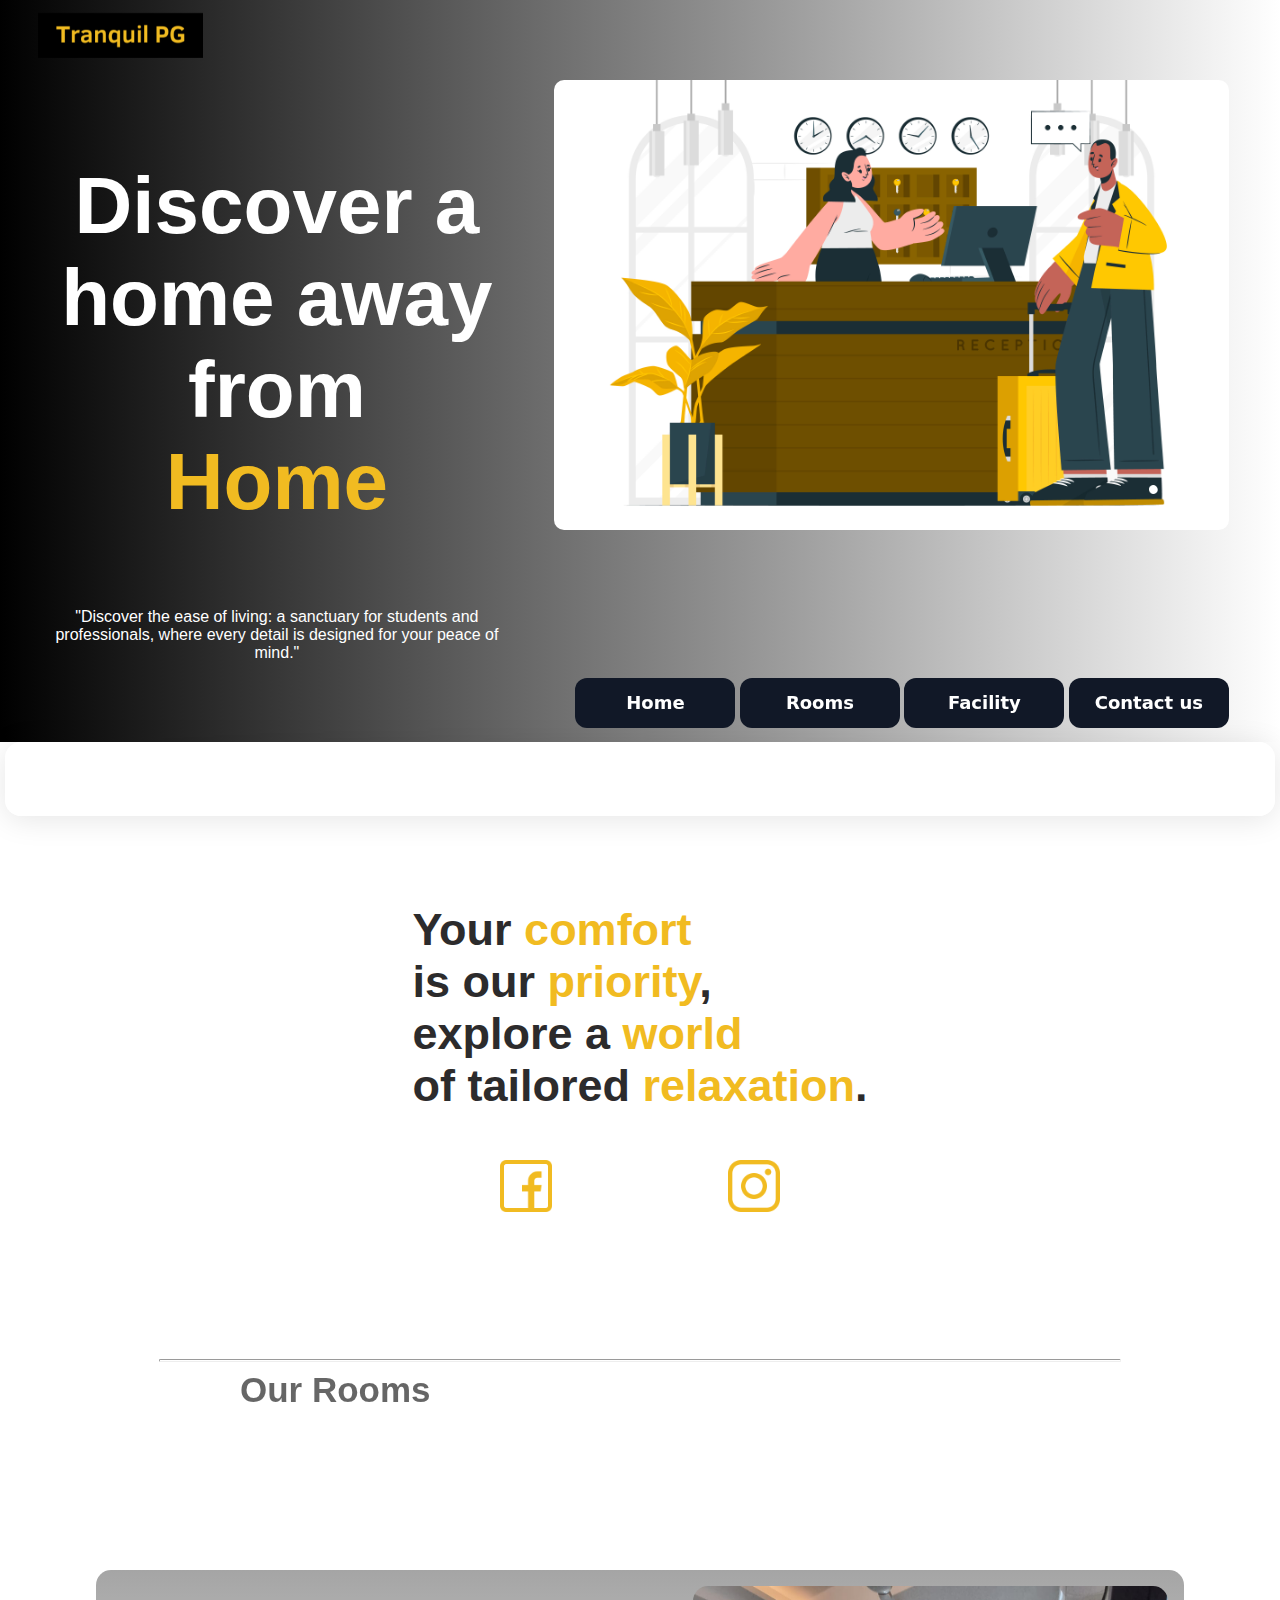
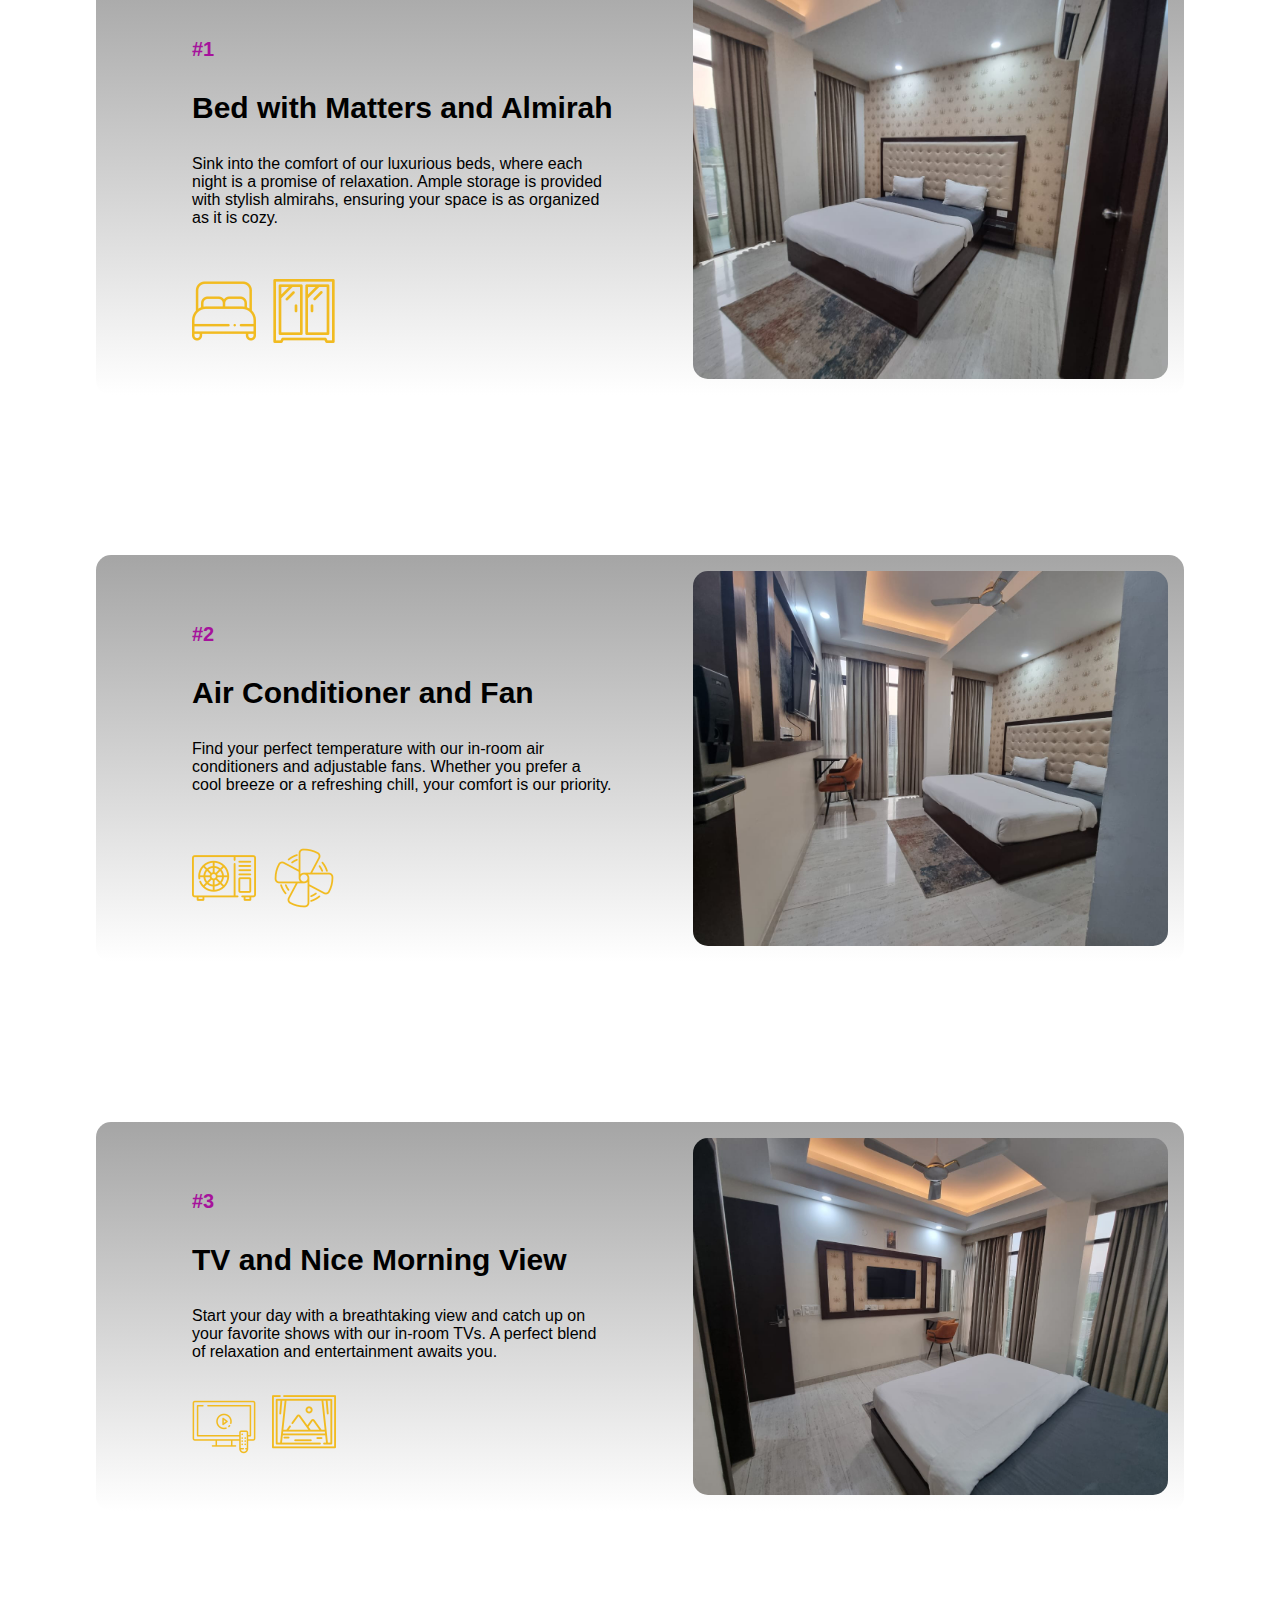
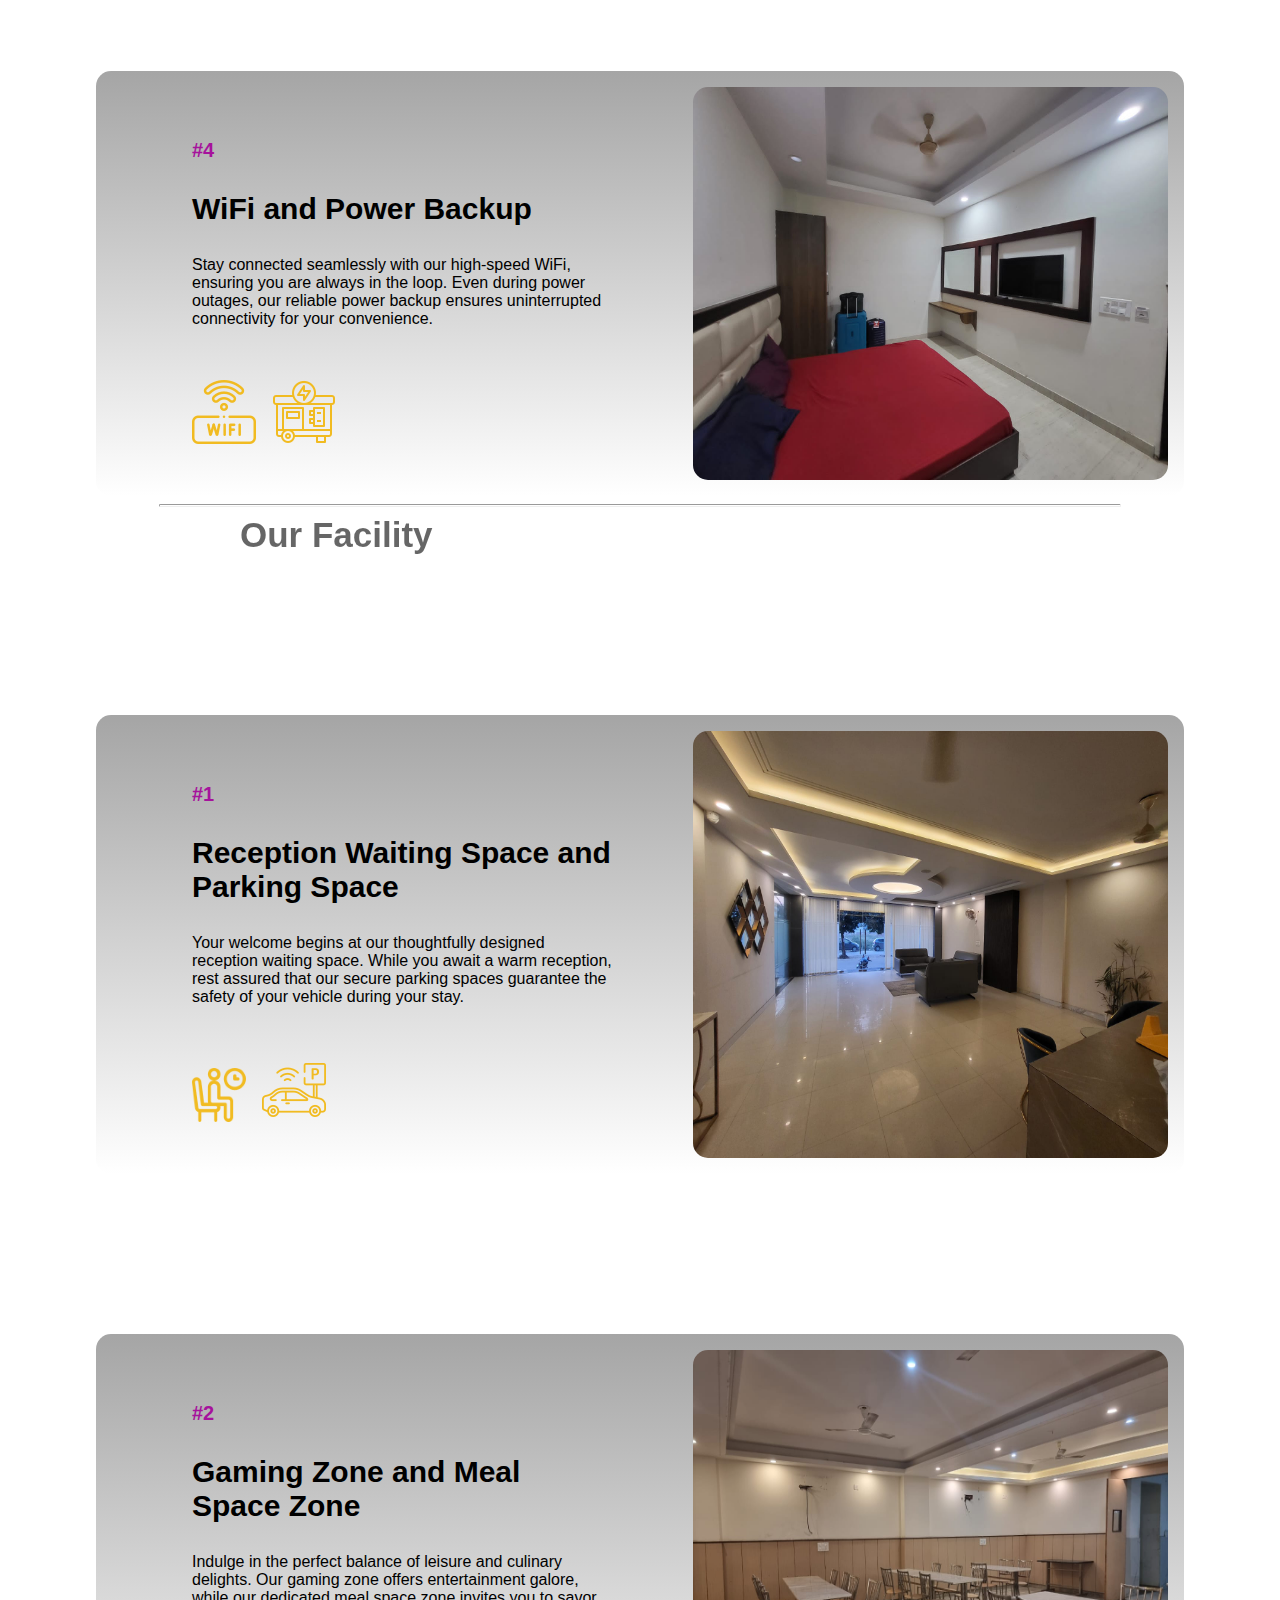
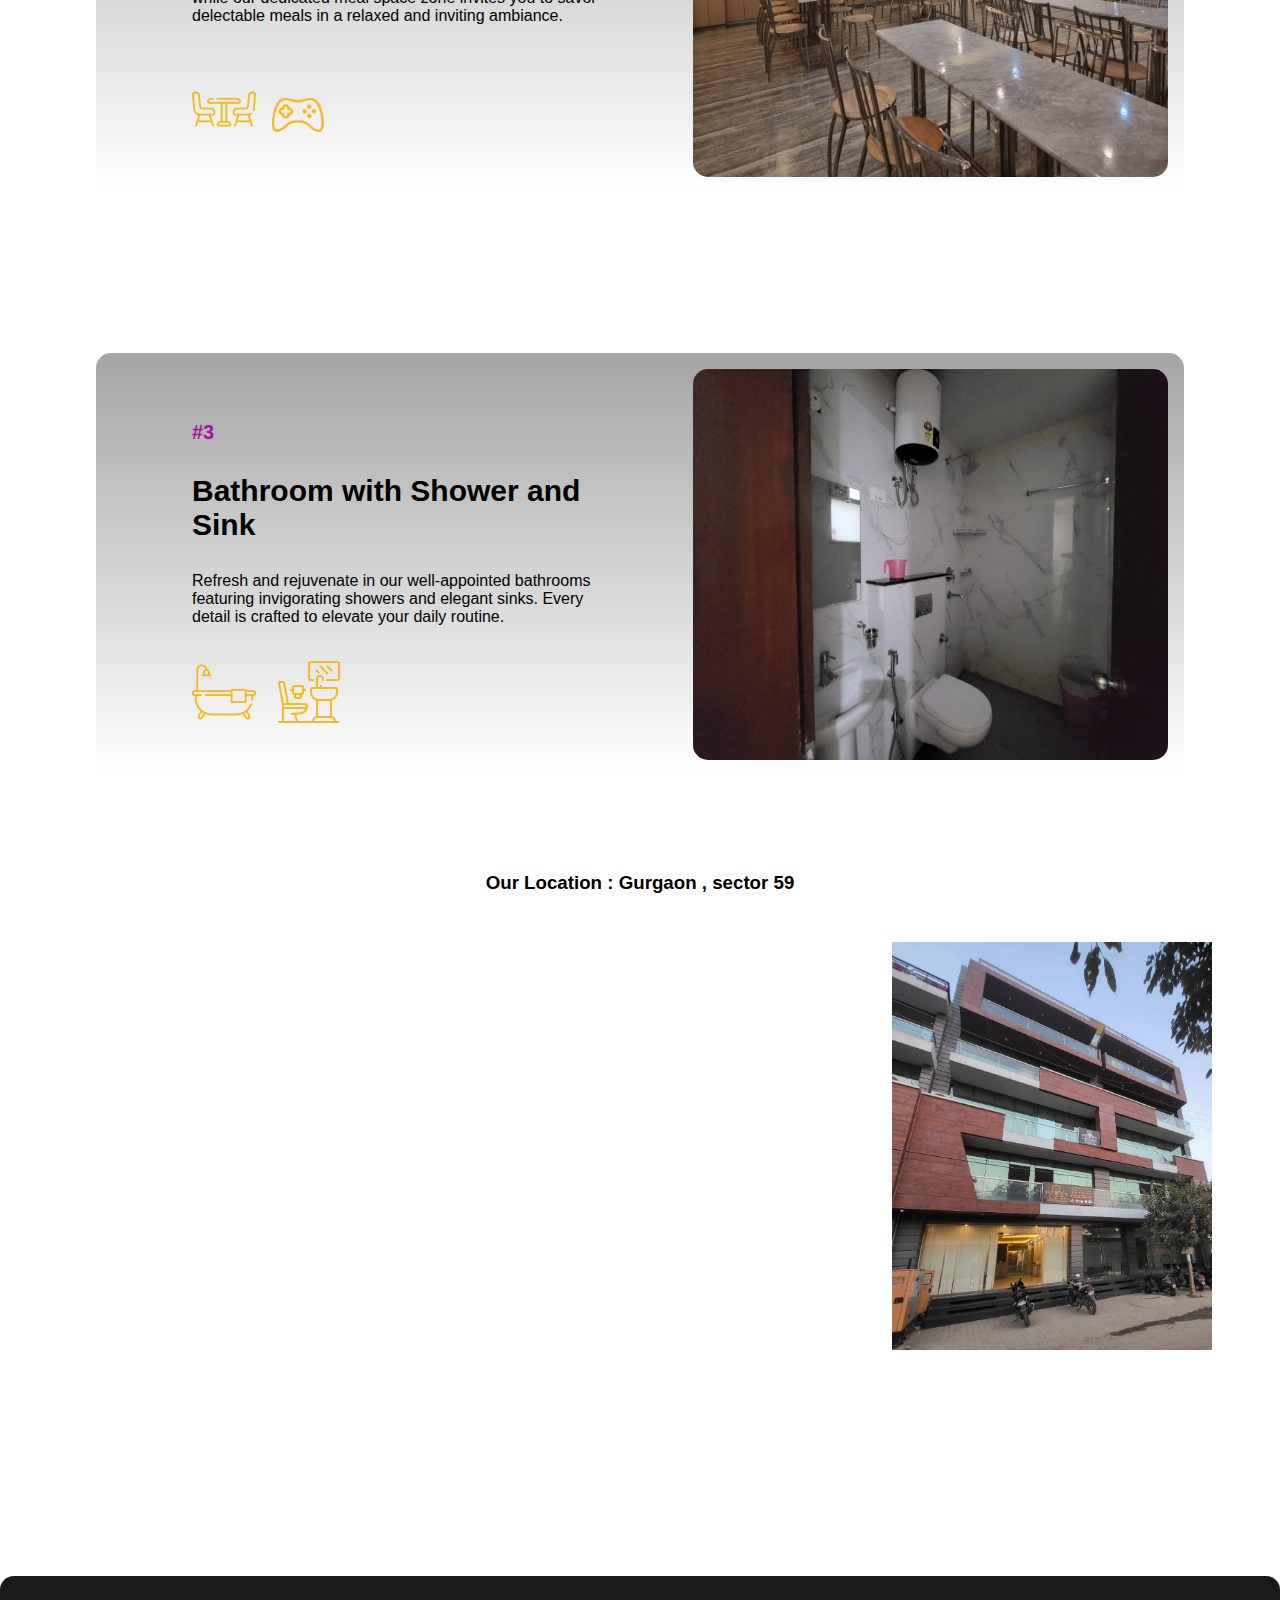
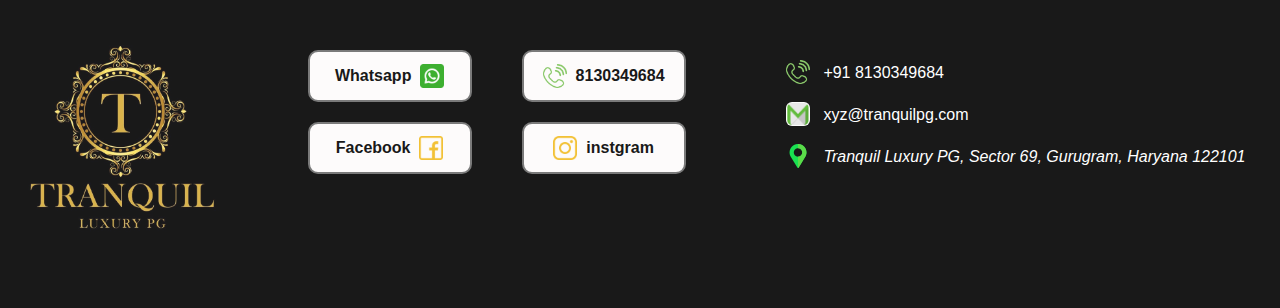
==== hotelpg/index.html @ 7eb9ccc9 "hotel pg website" ====
<!DOCTYPE html>
<html lang="en">

<head>
   <meta charset="UTF-8">
   <meta property="og:title" content="Syleg Digital Marketing">
   <meta name="description"
      content="Passionate about Delivering Impactful Services | Specializing in Digital Marketing, Social Media Content Creation, and Graphic Design for Apparel and Branding | Expertise in SEO Management and Crafting Engaging Social Media Campaigns | Committed to Elevating Brands through Creative Visuals and Strategic Online Presence  #DigitalMarketing #GraphicDesign #SocialMedia">
   <meta name="keywords"
      content="Search engine marketing, Marketing strategy, affiliate promotion, marketing on social media, market investigation, web design, seo, affiliate marketing, social media marketing, ppc ,market research, email marketing, link building, digital marketing strategy, backlinks, search engine marketing, retargeting, web design agencies, affiliate marketing agencies, digital marketing services, top digital marketing agencies, best digital marketing agencies, digital marketing agency for small businesses, digital marketing agency for startups, creative digital marketing agency , boutique digital marketing agency, local digital marketing agency, freelance digital marketing agency, what is a digital marketing agency, how to choose digital marketing agency , how to promote business through digital marketing, what do digital marketing companies do, how much do digital marketers charge, why do you need a digital marketing agency, real estate digital marketing, digital healthcare marketing, ecommerce digital marketing, automotive digital marketing, ecommerce digital marketing agency, healthcare digital marketing agency, real estate digital marketing agency, fintech digital marketing agency, freelancing digital marketing">
   <meta name="viewport" content="width=device-width, initial-scale=1.0">
   <!-- <link rel="icon" type="image/x-icon" href="syimg/syleg_brand.png"> -->
   <link rel="stylesheet" href="index.css">
   <link rel="stylesheet" href="homemob.css">
   <link rel="stylesheet" href="hometab.css">
   <title>Tranquilpg</title>
</head>

<body>

   <img class="lop" src="images/pglogo.png" alt="">
   <!-- navigation bar for mobile  -->

   <div class="mobilenavivds">
      <div class="mobilebarscale">
         <!--- first button -->
         <a href="index.html">
            <div class="mobibuttonvds">
               <div class="mobiconns">
                  <img src="syimg/home-page.png" height="22px" width="22px" alt="">
                  <p style="color: black; font-weight: 700; font-size: 8px; margin-top: -3px;">HOME</p>
               </div>
            </div>
         </a>
         <!-- second button -->
         <a href="#room">
            <div class="mobibuttonvds">
               <div class="mobiconns">
                  <img src="images/room.png" height="24px" width="24px" alt="">
                  <p style="color: black; font-weight: 700; font-size: 8px; margin-top: -3px;">Rooms</p>
               </div>
            </div>
         </a>
         <!-- third button -->
         <a href="#faci">
            <div class="mobibuttonvds">
               <div class="mobiconns">
                  <img src="images/customer.png" height="24px" width="24px" alt="">
                  <p style="color: black; font-weight: 700; font-size: 8px; margin-top: -3px;">Facility</p>
               </div>
            </div>
         </a>
         <!-- fourth button -->
         <a href="#fookre">
            <div class="mobibuttonvds">
               <div class="mobiconns">
                  <img src="images/contactmails.png" height="20px" width="20px" alt="">
                  <p style="color: black; font-weight: 700; font-size: 8px; margin-top: -3px;">Contact us</p>
               </div>
            </div>
         </a>
      </div>
   </div>

   <nav>

      <div class="mees">
         <div class="lak">
            <p>Discover a <br>home away from<br> <span> Home </span><br>
            <div class="note">"Discover the ease of living: a sanctuary for students and professionals, where every
               detail is designed for your peace of mind."</div>
            </p>
         </div>
         <img height="450" src="images/header.jpg" alt="">
      </div>
   </nav>
   <div class="navig">
      <a href="index.html"><button>
            <span> Home </span>
         </button></a>
      <a href="#rooms"><button>
            <span> Rooms </span>
         </button></a>
      <a href="#faci"><button>
            <span> Facility </span>
         </button></a>
      <a href="#fookre"><button>
            <span> Contact us </span>
         </button></a>
   </div>

   <div class="glasstbg">

   </div>


   <div class="inso"><br>
      <!-- <img src="images/imgtwo.jpeg" alt=""> -->
      <!-- <div class=""> -->
      <span class="controner">Your <span> comfort </span><br>is our<span> priority</span>, <br> explore a <span>world
         </span><br> of tailored
         <span> relaxation</span>. <br>
         <div class="imgfd">
            <a href="https://www.facebook.com/profile.php?id=61554590015520"><img src="images/facebook.png" alt=""></a>
            <a href="https://www.instagram.com/tranquilluxurypg"><img src="images/instagram.png" alt=""> </a>
            <!-- <a href=""></a><img src="images/pinterest.png" alt=""></a> -->
         </div>
      </span>

      <!-- </div> -->
   </div>


   <div class="navigs">

   </div>

   <div id="rooms" class="main-contet">
      <hr class="hone">
      <div class="menpro">
         <div class="quotee">Our Rooms </div>
      </div>

      <!-- first desk -->

      <div class="desc">
         <div class="smartquote">
            <p class="numbu">#1</p>
            <p class="disckk">Bed with Matters and Almirah</p>
            <p>Sink into the comfort of our luxurious beds, where each night is a promise of relaxation. Ample storage
               is provided with stylish almirahs, ensuring your space is as organized as it is cozy.</p> <br><br>
            <div class="">
               <img src="images/double-bed.png" alt="">&#10240;
               <img src="images/safe.png" alt="">
            </div>
         </div>
         <img src="images/roomone.jpeg" alt="">
      </div>

      <!-- second desk -->
      <div class="descc">

         <div class="smartquote" class="revera">
            <p class="numbu">#2</p>
            <p class="disckk">Air Conditioner and Fan</p>
            <p class="deskdi">Find your perfect temperature with our in-room air conditioners and adjustable fans.
               Whether you prefer a cool breeze or a refreshing chill, your comfort is our priority.</p>
            <br><br>
            <div class="">
               <img src="images/air-conditioner.png" alt="">&#10240;
               <img src="images/fan.png" alt="">
            </div>
         </div>
         <img src="images/roomtwo.jpeg" alt="">
      </div>


      <!-- third desk -->
      <div class="desc">
         <div class="smartquote">
            <p class="numbu">#3</p>
            <p class="disckk">TV and Nice Morning View</p>
            <p class="deskdi">Start your day with a breathtaking view and catch up on your favorite shows with our
               in-room TVs. A perfect blend of relaxation and entertainment awaits you.</p> <br>
            <div class="">
               <img src="images/tv-monitor.png" alt="">&#10240;
               <img src="images/view.png" alt="">
            </div>
         </div>
         <img src="images/romthree.jpeg" alt="">
      </div>

      <!-- fourth  desk -->
      <div class="descc">

         <div class="smartquote" class="revera">
            <p class="numbu">#4</p>
            <p class="disckk">WiFi and Power Backup</p>
            <p class="deskdi">Stay connected seamlessly with our high-speed WiFi, ensuring you are always in the loop.
               Even during power outages, our reliable power backup ensures uninterrupted connectivity for your
               convenience.</p><br><br>
            <div class="">
               <img src="images/wifi.png" alt="">&#10240;
               <img src="images/generator.png" alt="">
            </div>
         </div>
         <img class="imaga" src="images/backone.jpeg" alt="">
      </div>

   </div>

   <!-- Facility section goes here  -->

   <div id="faci">
      <hr class="hone">
      <div class="menpro">
         <div class="quotee">Our Facility </div>
      </div>

      <!-- first desk -->

      <div class="desc">
         <div class="smartquote">
            <p class="numbu">#1</p>
            <p class="disckk">Reception Waiting Space and Parking Space </p>
            <p>Your welcome begins at our thoughtfully designed reception waiting space. While you await a warm
               reception, rest assured that our secure parking spaces guarantee the safety of your vehicle during your
               stay.</p> <br> <br>
            <div class="">
               <img src="images/waiting.png" alt="">&#10240;
               <img src="images/parking.png" alt="">
            </div>
         </div>
         <img src="images/hero contact.jpeg" alt="">
      </div>

      <!-- second desk -->
      <div class="descc">

         <div class="smartquote" class="revera">
            <p class="numbu">#2</p>
            <p class="disckk">Gaming Zone and Meal Space Zone</p>
            <p class="deskdi">Indulge in the perfect balance of leisure and culinary delights. Our gaming zone offers
               entertainment galore, while our dedicated meal space zone invites you to savor delectable meals in a
               relaxed and inviting ambiance.</p><br><br>
            <div class="">
               <img src="images/chair.png" alt="">&#10240;
               <img src="images/console.png" alt="">
            </div>
         </div>
         <img src="images/backtwo.jpeg" alt="">
      </div>


      <!-- third desk -->
      <div class="desc">
         <div class="smartquote">
            <p class="numbu">#3</p>
            <p class="disckk">Bathroom with Shower and Sink</p>
            <p>Refresh and rejuvenate in our well-appointed bathrooms featuring invigorating showers and elegant sinks.
               Every detail is crafted to elevate your daily routine.</p><br>
            <div class="">
               <img src="images/bathtub.png" alt=""> &#10240;
               <img src="images/public-toilet.png" alt="">
            </div>
         </div>
         <img src="images/backfour.jpeg" alt="">
      </div>

   </div>



   <!-- project links goes here  -->

   <div class="vogr">
      <h3>Our Location : Gurgaon , sector 59</h3>
   </div>
   <div class="bgrn">
      <div class=""><iframe
            src="https://www.google.com/maps/embed?pb=!1m18!1m12!1m3!1d3509.7211797179566!2d77.0408491!3d28.397488199999998!2m3!1f0!2f0!3f0!3m2!1i1024!2i768!4f13.1!3m3!1m2!1s0x390d2345c2d1d083%3A0x837969dedd49ab2c!2sTranquil%20Luxury%20PG!5e0!3m2!1sen!2sin!4v1703432156824!5m2!1sen!2sin"
            width="700" height="400" style="border:0;" allowfullscreen="" loading="lazy"
            referrerpolicy="no-referrer-when-downgrade"></iframe></div>
      <img width="320rem" src="images/buildingn.jpeg" alt="">
   </div>
   <br>





   <footer>

      <div id="fookre">

         <div class="piccs">
            <img class="imagoq" height="200" src="images/logoster.jpg" alt="">
            <!-- <p class="imgfree">Feel Free to contact us 🤟</p> -->
         </div>
         <!-- <div class="fologo">Syleg</div> -->
         <div class="contactbybutton">
            <div class="duaol">
               <!-- FIRST BUTTON -->
               <a href="https://wa.me/8130349684" target="_blank">
                  <div class="buttondf">Whatsapp &nbsp;<img src="syimg/what.png" width="24" height="24" alt=""></div>
               </a>
               <!-- seconf contact line -->
               <a href="tel:+91 8130349684">
                  <div class="buttondf"><img width="24" height="24" src="images/call.png" alt=""> &nbsp; 8130349684
                  </div>
               </a>
            </div>

            <div class="duaol">
               <!-- FIRST BUTTON -->
               <a href="https://www.linkedin.com/" target="_blank" rel="noopener noreferrer">
                  <div class="buttondf">Facebook &nbsp;<img src="images/facebook.png" width="24" height="24" alt="">
                  </div>
               </a>

               <a href="https://www.freelancer.com/" target="_blank" rel="noopener noreferrer">
                  <div class="buttondf"><img src="images/instagram.png" width="24" height="24" alt="">&nbsp; instgram
                  </div>
               </a>
            </div>
         </div>

         <div class="mailds" style="cursor: pointer;">
            <!-- first mail -->

            <a href="tel:+91 8130349684">
               <div class="mailbuuns">
                  &nbsp;<img src="syimg/call.png" width="24" height="24" alt="" srcset=""
                     style="border-radius: 6px; margin-top: 12px;">&nbsp; &nbsp;
                  <p type="tel">+91 8130349684</p>
               </div>
            </a>

            <!-- second mail -->

            <!-- <a href="mailto:services@tranquilpg.com">
               <div class="mailbuuns">
                  &nbsp;<img src="syimg/email.png" width="24" height="24" alt="" srcset=""
                     style="border-radius: 6px; margin-top: 12px;">&nbsp; &nbsp;
                  <p type="email">services@tranquilpg.com</p>
               </div>
            </a> -->

            <a href="mailto:xyz@tranquilpg.com">
               <div class="mailbuuns">
                  &nbsp;<img src="syimg/email.png" width="24" height="24" alt="" srcset=""
                     style="border-radius: 6px; margin-top: 12px;">&nbsp; &nbsp;
                  <p type="email">xyz@tranquilpg.com</p>
               </div>
            </a>
            <!-- third mail -->

            


            <!-- addres goes here -->
            <address>
               <div class="mailbuuns">
                  &nbsp;<img src="images/placeholder.png" width="24" height="24" alt="" srcset=""
                     style="border-radius: 6px; margin-top: 12px;">&nbsp; &nbsp;
                  <p>Tranquil Luxury PG, Sector 69, Gurugram, Haryana 122101</p>
               </div>
            </address>
            <br>
         </div>
      </div>
      </div>
   </footer>
   </div>

</body>

</html>
---- hotelpg/index.css ----
:root {
   --purple: #550154;
   --lightpurple: #A6129C;
   --white: #ffffff;
   --orange: #F1BB21;
}

body {
   margin: 0;
   padding: 0;
   -webkit-box-sizing: border-box;
   box-sizing: border-box;
   font-family: "Gill Sans", sans-serif;
}

nav {
   background: rgb(0, 0, 0);
   background: -webkit-gradient(linear, left top, right top, from(rgba(0, 0, 0, 1)), to(rgba(255, 255, 255, 0.8128501400560224)));
   background: -o-linear-gradient(left, rgba(0, 0, 0, 1) 0%, rgba(255, 255, 255, 0.8128501400560224) 100%);
   background: linear-gradient(90deg, rgba(0, 0, 0, 1) 0%, rgba(255, 255, 255, 0.8128501400560224) 100%);
}


/* gradient for mibile 

background: rgb(0,0,0);
background: linear-gradient(180deg, rgba(0,0,0,1) 0%, rgba(255,255,255,0.6559873949579832) 100%); */

/* colour code #F1BB21 */

.lop {
   position: fixed;
   margin: 1% 3%;
   height: 2.8rem;
   z-index: 2;
   -webkit-box-align: center;
   -ms-flex-align: center;
   align-items: center;
}

.navig {
   float: right;
   margin-top: -5%;
   margin-left: auto;
   margin-right: 4%;
   position: sticky;
   top: 2%;
   z-index: 10;
}

.navigs {
   float: right;
   margin: -8.5% 2rem 0% 0%;
   position: sticky;
   top: 2%;
   padding: 0% 4%;
}

.glasstbg {
   margin: auto;
   height: 4.5rem;
   width: 99%;
   position: sticky;
   top: 0;
   margin-bottom: -3rem;
   background: rgba(255, 255, 255, 0.71);
   border-radius: 16px;
   -webkit-box-shadow: 0 4px 30px rgba(0, 0, 0, 0.1);
   box-shadow: 0 4px 30px rgba(0, 0, 0, 0.1);
   backdrop-filter: blur(15.6px);
   -webkit-backdrop-filter: blur(15.6px);
   border: 1px solid rgba(255, 255, 255, 0.65);
}


.mees {
   display: -webkit-box;
   display: -ms-flexbox;
   display: flex;
   -ms-flex-pack: distribute;
   justify-content: space-around;
   text-align: center;
   padding-top: 5rem;
}

.mees>.lak>p {
   font-size: 80px;
   color: #ffffff;
   font-weight: bold;
}

.mees>.lak>p>span {
   color: #F1BB21;
   /* padding-left: 8%; */
}

.lak>span {
   color: #ffffff;
}

.note {
   color: #ffffff;
   width: 80%;
   margin-left: auto;
   margin-right: auto;
}

.mees>img {
   -webkit-box-align: center;
   -ms-flex-align: center;
   align-items: center;
   border-radius: 10px;
   -webkit-box-pack: center;
   -ms-flex-pack: center;
   justify-content: center;
   /* margin: auto; */
   margin-right: 4%;
}

.inso {
   display: -webkit-box;
   display: -ms-flexbox;
   display: flex;
   justify-content: space-around;
   margin: 6rem 5rem;
   -ms-flex-pack: distribute;
   justify-content: space-around;
   color: #2c2b2c;
}

.inso>img {
   width: 45%;
   border-radius: 15px;
}

.imgfd {
   display: -webkit-box;
   display: -ms-flexbox;
   display: flex;
   margin-top: 3rem;
   -ms-flex-pack: distribute;
   justify-content: space-around;
}

.imgfd>a>img{
   width: 52px;
}
.mobiconns>img{
   box-shadow: -4px 0px 34px 0px rgba(0,0,0,0.1);
-webkit-box-shadow: -4px 0px 34px 0px rgba(0,0,0,0.1);
-moz-box-shadow: -4px 0px 34px 0px rgba(0,0,0,0.1);
}

.controner {
   margin-left: auto;
   margin-right: auto;
   -webkit-box-pack: center;
   -ms-flex-pack: center;
   justify-content: center;
   padding: 2.5rem 4rem;
   font-size: 45px;
   font-weight: bold;
}

.controner>span {
   color: var(--orange);
}

.quotee:not(p) {
   font-size: 35px;
   font-weight: bold;
   margin-left: 15rem;
   opacity: 0.6;
}

.what {
   font-weight: bold;
   margin-left: 19rem;
   color: var(--orange);
}

.hone {
   width: 75%;
   height: 1px;
   color: #2c2b2c;
   border-radius: 5px;
}

.menpro {
   position: sticky;
   top: 1.3rem;
}

.desc {
   margin: 10rem 6rem 0rem 6rem;
   background-color: rgba(238, 238, 238, 0.5);
   border-radius: 15px;
   display: -webkit-box;
   display: -ms-flexbox;
   display: flex;
   -ms-flex-pack: distribute;
   justify-content: space-around;
   padding: 1rem;
   background: rgb(0, 0, 0);
   background: -webkit-gradient(linear, left top, left bottom, from(rgba(0, 0, 0, 0.3534663865546218)), to(rgba(255, 255, 255, 0.6559873949579832)));
   background: -o-linear-gradient(top, rgba(0, 0, 0, 0.3534663865546218) 0%, rgba(255, 255, 255, 0.6559873949579832) 100%);
   background: linear-gradient(180deg, rgba(0, 0, 0, 0.3534663865546218) 0%, rgba(255, 255, 255, 0.6559873949579832) 100%);
}

:hover.desc {
   border-radius: 15px;
   -webkit-box-shadow: rgba(0, 0, 0, 0.24) 0px 3px 8px;
   box-shadow: rgba(0, 0, 0, 0.24) 0px 3px 8px;
}

.numbu {
   font-size: 20px;
   font-weight: bold;
   color: var(--lightpurple);
}

.disckk {
   font-size: 30px;
   font-weight: bold;
   /* color: var(--orange); */
}

.desc>img {
   width: 45%;
   border-radius: 15px;
}

/* reverse posts */
.descc {
   margin: 10rem 6rem 0rem 6rem;
   padding: 1rem;
   display: -webkit-box;
   display: -ms-flexbox;
   display: flex;
   -ms-flex-pack: distribute;
   justify-content: space-around;
   /* background-color: rgba(238, 238, 238, 0.5); */
   border-radius: 15px;
   background: rgb(0, 0, 0);
   background: -webkit-gradient(linear, left top, left bottom, from(rgba(0, 0, 0, 0.3534663865546218)), to(rgba(255, 255, 255, 0.6559873949579832)));
   background: -o-linear-gradient(top, rgba(0, 0, 0, 0.3534663865546218) 0%, rgba(255, 255, 255, 0.6559873949579832) 100%);
   background: linear-gradient(180deg, rgba(0, 0, 0, 0.3534663865546218) 0%, rgba(255, 255, 255, 0.6559873949579832) 100%);
}


:hover.descc {
   background-color: rgb(238, 238, 238);
   border-radius: 15px;
   -webkit-box-shadow: rgba(0, 0, 0, 0.24) 0px 3px 8px;
   box-shadow: rgba(0, 0, 0, 0.24) 0px 3px 8px;
   /* margin: 9rem 6rem; */
}

.descc>img {
   width: 45%;
   border-radius: 15px;
}

.revera {
   width: 42%;
}

.revera:first-child {
   -webkit-box-ordinal-group: 3;
   -ms-flex-order: 2;
   order: 2;
}

.imaga:last-child {
   -webkit-box-ordinal-group: 2;
   -ms-flex-order: 1;
   order: 1;
}

/* css for buttons  */

button {
   background-color: #111827;
   border: 1px solid transparent;
   border-radius: .75rem;
   -webkit-box-sizing: border-box;
   box-sizing: border-box;
   color: #FFFFFF;
   cursor: pointer;
   -webkit-box-flex: 0;
   -ms-flex: 0 0 auto;
   flex: 0 0 auto;
   font-family: "Inter var", ui-sans-serif, system-ui, -apple-system, system-ui, "Segoe UI", Roboto, "Helvetica Neue", Arial, "Noto Sans", sans-serif, "Apple Color Emoji", "Segoe UI Emoji", "Segoe UI Symbol", "Noto Color Emoji";
   font-size: 1.125rem;
   font-weight: 600;
   line-height: 1.5rem;
   padding: .75rem 1.2rem;
   text-align: center;
   -webkit-text-decoration: none #6B7280 solid;
   text-decoration: none #6B7280 solid;
   text-decoration-thickness: auto;
   -webkit-transition-duration: .2s;
   -o-transition-duration: .2s;
   transition-duration: .2s;
   -webkit-transition-property: background-color, border-color, color, fill, stroke;
   -o-transition-property: background-color, border-color, color, fill, stroke;
   transition-property: background-color, border-color, color, fill, stroke;
   -webkit-transition-timing-function: cubic-bezier(.4, 0, 0.2, 1);
   -o-transition-timing-function: cubic-bezier(.4, 0, 0.2, 1);
   transition-timing-function: cubic-bezier(.4, 0, 0.2, 1);
   -moz-user-select: none;
   -ms-user-select: none;
   user-select: none;
   -webkit-user-select: none;
   -ms-touch-action: manipulation;
   touch-action: manipulation;
   width: 10rem;
}

button:hover {
   background-color: #12161d;
}

button:focus {
   -webkit-box-shadow: none;
   box-shadow: none;
   outline: 2px solid white;
   outline-offset: 2px;
}

@media (min-width: 768px) {
   button {
      padding: .75rem 1.5rem;
   }
}

/* post buttomb */

.buttonb {
   width: 200px;
   height: 40px;
   display: -webkit-box;
   display: -ms-flexbox;
   display: flex;
   -webkit-box-align: center;
   -ms-flex-align: center;
   align-items: center;
   -webkit-box-pack: start;
   -ms-flex-pack: start;
   justify-content: flex-start;
   gap: 10px;
   padding: 0px 15px;
   margin-top: 70px;
   background-color: rgb(66, 66, 66);
   border-radius: 10px;
   color: white;
   border: none;
   position: relative;
   cursor: pointer;
   -webkit-transition-duration: .2s;
   -o-transition-duration: .2s;
   transition-duration: .2s;
}

.bell {
   width: 13px;
}

.bell path {
   fill: rgb(0, 206, 62);
}

.arrow {
   position: absolute;
   right: 0;
   width: 30px;
   height: 100%;
   font-size: 18px;
   display: -webkit-box;
   display: -ms-flexbox;
   display: flex;
   -webkit-box-align: center;
   -ms-flex-align: center;
   align-items: center;
   -webkit-box-pack: center;
   -ms-flex-pack: center;
   justify-content: center;
}

.buttonb:hover {
   background-color: rgb(77, 77, 77);
   -webkit-transition-duration: .2s;
   -o-transition-duration: .2s;
   transition-duration: .2s;
}

.buttonb:hover .arrow {
   -webkit-animation: slide-right .6s ease-out both;
   animation: slide-right .6s ease-out both;
}

/* arrow animation */
@-webkit-keyframes slide-right {
   0% {
      -webkit-transform: translateX(-10px);
      transform: translateX(-10px);
      opacity: 0;
   }

   100% {
      -webkit-transform: translateX(0);
      transform: translateX(0);
      opacity: 1;
   }
}

@keyframes slide-right {
   0% {
      -webkit-transform: translateX(-10px);
      transform: translateX(-10px);
      opacity: 0;
   }

   100% {
      -webkit-transform: translateX(0);
      transform: translateX(0);
      opacity: 1;
   }
}

.buttonb:active {
   -webkit-transform: translate(1px, 1px);
   -ms-transform: translate(1px, 1px);
   transform: translate(1px, 1px);
   -webkit-transition-duration: .2s;
   -o-transition-duration: .2s;
   transition-duration: .2s;
}

.proitem {
   cursor: pointer;
   -webkit-box-pack: center;
   -ms-flex-pack: center;
   justify-content: center;
   -webkit-box-align: center;
   -ms-flex-align: center;
   align-items: center;
   width: 16rem;
   height: 6rem;
   padding: 1rem;
   margin-left: auto;
   -webkit-filter: drop-shadow(2px 2px 2px #1818188a);
   filter: drop-shadow(2px 2px 2px #1818188a);
   background: #e7e7e7;
   border-radius: 25px;
   -webkit-box-shadow: 0 0 3px 1px #1818183d, 2px 2px 3px #18181865, inset 2px 2px 2px #ffffff;
   box-shadow: 0 0 3px 1px #1818183d, 2px 2px 3px #18181865, inset 2px 2px 2px #ffffff;
}

:hover.proitem {
   margin-left: auto;
   border-radius: 12px;
   -webkit-animation-delay: 250ms;
   animation-delay: 250ms;
}

.bgrn {
   margin: 3rem 12rem;
   display: -webkit-box;
   display: -ms-flexbox;
   display: flex;
   -webkit-box-align: center;
   -ms-flex-align: center;
   align-items: center;
   -ms-flex-pack: distribute;
   justify-content: space-around;
}

.smartquote {
   margin: 2rem 5rem;
}


.vogr {
   -ms-flex-pack: distribute;
   justify-content: space-around;
   text-align: center;
   margin-top: 6rem;
   /* margin-bottom: -4.5rem; */
}


/* footer */

footer {
   background: #000;
   color: white;
   opacity: 0.9;
   border-radius: 14px 14px 0px 0px;
   padding: auto;
   -webkit-box-pack: center;
   -ms-flex-pack: center;
   justify-content: center;
   margin-top: 10rem;
}

.fologo {
   font-size: 40px;
   font-weight: bold;
   color: #ffffff;
   text-align: center;
}

#fookre {
   display: -webkit-box;
   display: -ms-flexbox;
   display: flex;
   -ms-flex-pack: distribute;
   justify-content: space-around;
   padding-top: 4rem;
   padding-bottom: 4rem;
}

.imgfree {
   font-family: cursive;
   font-size: 1.5rem;
   margin-top: -2.5rem;
}

.duaol {
   display: -webkit-box;
   display: -ms-flexbox;
   display: flex;
   -ms-flex-pack: distribute;
   justify-content: space-around;
   padding: 10px;
   text-decoration: none;
   -webkit-text-decoration-line: none;
   text-decoration-line: none;
}

:hover.duaol {
   border: 2px double black;
}

.duaol>a {
   text-decoration: none;
}

.flecop {
   cursor: pointer;
   display: -webkit-box;
   display: -ms-flexbox;
   display: flex;
   -ms-flex-pack: distribute;
   justify-content: space-around;
   padding-bottom: 34px;
}

.heed {
   font-weight: bold;
   font-size: larger;
}

.conten {
   margin-top: 1rem;
   padding: 1rem 2rem;
   width: 19%;
   height: 14rem;
   background: #ca6060;
   font-weight: lighter;
   opacity: 0.7;
}

:hover.heed {
   color: #A6129C;
   opacity: 0.8;
}

:hover.conten {
   color: #373337;
   opacity: 1;
}

:hover.meenu {
   font-size: 20px;
   color: black;
}


.foglam {
   font-size: 12px;
   opacity: 0.5;
}

html {
   scroll-behavior: smooth;
}

.buttonb {
   width: 120px;
   height: 40px;
   display: -webkit-box;
   display: -ms-flexbox;
   display: flex;
   -webkit-box-align: center;
   -ms-flex-align: center;
   align-items: center;
   -webkit-box-pack: start;
   -ms-flex-pack: start;
   justify-content: flex-start;
   gap: 14px;
   padding: 0px 15px;
   margin: 20px 10px;
   background-color: rgb(66, 66, 66);
   border-radius: 10px;
   color: white;
   border: none;
   position: relative;
   cursor: pointer;
   -webkit-transition-duration: .2s;
   -o-transition-duration: .2s;
   transition-duration: .2s;
}

.bell {
   width: 13px;
}

.bell path {
   fill: rgb(0, 206, 62);
}

.arrow {
   position: absolute;
   right: 0;
   width: 30px;
   height: 100%;
   font-size: 18px;
   display: -webkit-box;
   display: -ms-flexbox;
   display: flex;
   -webkit-box-align: center;
   -ms-flex-align: center;
   align-items: center;
}

.buttonb:hover {
   background-color: rgb(77, 77, 77);
   -webkit-transition-duration: .2s;
   -o-transition-duration: .2s;
   transition-duration: .2s;
}

.buttonb:hover .arrow {
   -webkit-animation: slide-right .6s ease-out both;
   animation: slide-right .6s ease-out both;
}

.contactbybutton {
   width: 35%;
   -ms-flex-pack: distribute;
   justify-content: space-around;
}

.mobilenavivds {
   display: none;
}

/* cotact button */
.buttondf {
   width: 10rem;
   height: 3rem;
   background: #fdfbfb;
   border: 2px solid rgb(108, 108, 108);
   color: #000;
   border-radius: 10px;
   display: -webkit-box;
   display: -ms-flexbox;
   display: flex;
   text-align: center;
   -webkit-box-align: center;
   -ms-flex-align: center;
   align-items: center;
   -webkit-box-pack: center;
   -ms-flex-pack: center;
   justify-content: center;
   font-weight: bold;
   cursor: pointer;
   text-decoration: none;
   -webkit-text-decoration-line: none;
   text-decoration-line: none;
}

/* mail box  */

.mailbuuns {
   text-align: center;
   display: -webkit-box;
   display: -ms-flexbox;
   display: flex;
   height: 42px;
}

.mailds {
   -webkit-box-pack: center;
   -ms-flex-pack: center;
   justify-content: center;
   padding: 8px;
}

.mailds>a {
   text-decoration: none;
   color: #ffffff;
}

.fouboxerse {
   display: -webkit-box;
   display: -ms-flexbox;
   display: flex;
   cursor: pointer;
   -webkit-box-pack: justify;
   -ms-flex-pack: justify;
   justify-content: space-between;
}

.foiubtyn {
   display: -webkit-box;
   display: -ms-flexbox;
   display: flex;
   -ms-flex-pack: distribute;
   justify-content: space-around;
   width: 25%;
   height: 52px;
}

.firyou {
   padding: 10px;
   border-radius: 5px;
}
---- hotelpg/homemob.css ----
@media (max-width: 767px) {
   /* CSS code specific to mobile devices */

   :root {
      --purple: #550154;
      --lightpurple: #A6129C;
      --white: #ffffff;
      --orange: #F1BB21;
   }

   body {
      margin: 0;
      padding: 0;
      -webkit-box-sizing: border-box;
      box-sizing: border-box;
      font-family: "Gill Sans", sans-serif;
      background: #ffffff;
   }

   body::-webkit-scrollbar {
      overflow: hidden;
      display: none;
      -ms-overflow-style: none;
      scrollbar-width: none;
   }

   iframe{
      width: 320px;
      height: 350px ;
      margin-left: 4rem;
      /* align-items: center; */
      /* display: block; */
      -ms-flex-pack: distribute;
          justify-content: space-around;
   }

   .bgrn{
      -ms-flex-pack: distribute;
          justify-content: space-around;
      -webkit-box-align: center;
          -ms-flex-align: center;
              align-items: center;
      margin: auto;
      /* display: block; */
   }

   .bgrn>img{
     display: none;
   }
   nav {
      width: cover;
      background: rgb(0, 0, 0);
      background: -webkit-gradient(linear, left top, left bottom, from(rgba(0, 0, 0, 1)), to(rgba(255, 255, 255, 0.6559873949579832)));
      background: -o-linear-gradient(top, rgba(0, 0, 0, 1) 0%, rgba(255, 255, 255, 0.6559873949579832) 100%);
      background: linear-gradient(180deg, rgba(0, 0, 0, 1) 0%, rgba(255, 255, 255, 0.6559873949579832) 100%);
   }

   /* copied */

   .lop {
      position: sticky;
      margin: 0.1rem 1rem;
      height: 1.5rem;
      top: 12px;
      z-index: 4;
      -webkit-box-align: center;
      -ms-flex-align: center;
      align-items: center;
   }


   .mees {
      display: block;
      margin-top: -5.5rem;
   }

   .mees>.lak>p {
      padding-top: 1rem;
      font-size: 56px;
      color: #ffffff;
      font-weight: bold;
   }

   .mees>.lak>p>span {
      color: #F1BB21;
   }

   .lak>span {
      color: #ffffff;
   }

   .note {
      color: #ffffff;
      padding: 0rem -2rem;
   }

   .mees>img {
      -webkit-box-align: center;
      -ms-flex-align: center;
      align-items: center;
      border-radius: 10px;
      -webkit-box-pack: center;
      -ms-flex-pack: center;
      justify-content: center;
      margin-top: -5rem;
      margin-bottom: 2rem;
      /* margin-left: 16%; */
      height: 200px;
   }

   .navig {
      display: none;
      /* float: right; */
      /* margin: -6% 16% 0% 0%; */
      position: sticky;
      top: 2%;
      padding: 0% 4%;
      z-index: 10;
   }

   .navigs {
      display: none;
      float: right;
      margin: -8.5% 4% 0% 0%;
      position: sticky;
      top: 2%;
      padding: 0% 5.8%;
   }

   .glasstbg {
      display: none;
      margin: auto;
      height: 2.5rem;
      width: 99%;
      position: sticky;
      top: 0;
      z-index: 3;
      margin-bottom: -3rem;
      background: rgba(255, 255, 255, 0.71);
      border-radius: 16px;
      -webkit-box-shadow: 0 4px 30px rgba(0, 0, 0, 0.1);
      box-shadow: 0 4px 30px rgba(0, 0, 0, 0.1);
      backdrop-filter: blur(15.6px);
      -webkit-backdrop-filter: blur(15.6px);
      border: 1px solid rgba(255, 255, 255, 0.65);
   }

   .inso {
      display: block;
      margin: 2rem;
      -webkit-box-align: center;
      -ms-flex-align: center;
      align-items: center;
      text-align: center;
      /* padding-bottom: 4rem; */
      /* justify-content: space-around; */
      color: #2c2b2c;
   }

   .inso>img {
      margin-bottom: 3rem;
      width: 97%;
      height: 160px;
      border-radius: 15px;
   }

   .inso>span {
      /* margin-top: 1rem; */
      padding: 1rem 1rem;
      font-size: 18px;
      font-weight: bold;
   }

   .inso>span>span {
      color: var(--orange);
   }

   .hone {
      width: 75%;
      height: 0.5px;
      display: block;
      color: #2c2b2c;
      border-radius: 5px;
      background: #000;

   }

   .quotee:not(p) {
      font-size: 12px;
      font-weight: bold;
      margin-left: 10rem;
      opacity: 0.6;
   }

   .what {
      font-weight: bold;
      margin-left: 1rem;
      color: var(--orange);
      font-size: 12px;
   }

   .menpro {
      display: -webkit-box;
      display: -ms-flexbox;
      display: flex;
      position: sticky;
      top: 0.5rem;
      z-index: 3;
   }

   .imgfd {
      display: -webkit-box;
      display: -ms-flexbox;
      display: flex;
      margin: 1.5rem 2rem 0rem 2rem;
      -ms-flex-pack: distribute;
      justify-content: space-around;
   }

   .imgfd>a>img{
      width: 34px;
   }

   .desc {
      margin: 4rem 1rem 0rem 1rem;
      background-color: rgba(238, 238, 238, 0.5);
      border-radius: 15px;
      display: block;
      -webkit-box-pack: justify;
      -ms-flex-pack: justify;
      justify-content: space-between;
      padding: 1rem;
   }

   :hover.desc {
      border-radius: 15px;
      -webkit-box-shadow: rgba(0, 0, 0, 0.24) 0px 3px 8px;
      box-shadow: rgba(0, 0, 0, 0.24) 0px 3px 8px;
   }

   .revera {
      width: 100%;
   }



   .numbu {
      font-size: 15px;
      font-weight: bold;
      color: var(--lightpurple);
   }

   .disckk {
      font-size: 22px;
      font-weight: bold;
   }

   .desc>img {
      width: 100%;
      border-radius: 15px;
      -webkit-box-shadow: rgba(0, 0, 0, 0.24) 0px 3px 8px;
      box-shadow: rgba(0, 0, 0, 0.24) 0px 3px 8px;
   }

   .smartquote{
      margin: 2rem 0.5rem ;
   }

   /* mobile navigation */
   .mobilenavivds {
      display: block;
      z-index: 5;
      position: fixed;
      bottom: 0rem;
      width: 100%;
      -webkit-box-pack: center;
      -ms-flex-pack: center;
      justify-content: center;
   }

   .mobilebarscale {
      display: -webkit-box;
      display: -ms-flexbox;
      display: flex;
      background: #ffffff;
      height: 40px;
      -webkit-box-align: center;
      -ms-flex-align: center;
      align-items: center;
      -ms-flex-pack: distribute;
      justify-content: space-around;
      border-radius: 6px 6px 0px 0px;
      -webkit-box-shadow: rgba(255, 255, 255, ) 0px 5px 15px,
         rgba(255, 255, 255, ) 5px 10px 15px;
      box-shadow: rgba(255, 255, 255, ) 0px 5px 15px,
         rgba(255, 255, 255, ) 5px 10px 15px;
   }

   .mobibuttonvds {
      -ms-flex-pack: distribute;
      justify-content: space-around;
   }

   .mobiconns {
      text-align: center;
      margin-top: 8px;
      font-weight: bolder;
   }

   /* reverse posts */
   .descc {
      margin: 4rem 1rem 0rem 1rem;
      background-color: rgba(238, 238, 238, 0.5);
      border-radius: 15px;
      display: block;
      -webkit-box-pack: justify;
      -ms-flex-pack: justify;
      justify-content: space-between;
      padding: 1rem;
   }

   :hover.descc {
      background-color: rgb(238, 238, 238);
      border-radius: 15px;
      -webkit-box-shadow: rgba(0, 0, 0, 0.24) 0px 3px 8px;
      box-shadow: rgba(0, 0, 0, 0.24) 0px 3px 8px;
   }

   .descc>img {
      width: 100%;
      border-radius: 15px;
      -webkit-box-shadow: rgba(0, 0, 0, 0.24) 0px 3px 8px;
      box-shadow: rgba(0, 0, 0, 0.24) 0px 3px 8px;
   }

   .revera:first-child {
      -webkit-box-ordinal-group: 3;
      -ms-flex-order: 2;
      order: 2;
   }

   .imaga:last-child {
      -webkit-box-ordinal-group: 2;
      -ms-flex-order: 1;
      order: 1;
   }

   /* post buttomb */

   .buttonb {
      width: 120px;
      height: 40px;
      display: -webkit-box;
      display: -ms-flexbox;
      display: flex;
      -webkit-box-align: center;
      -ms-flex-align: center;
      align-items: center;
      -webkit-box-pack: start;
      -ms-flex-pack: start;
      justify-content: flex-start;
      gap: 14px;
      padding: 0px 15px;
      margin: 20px 10px;
      background-color: rgb(66, 66, 66);
      border-radius: 10px;
      color: white;
      border: none;
      position: relative;
      cursor: pointer;
      -webkit-transition-duration: .2s;
      -o-transition-duration: .2s;
      transition-duration: .2s;
   }

   .bell {
      width: 13px;
   }

   .bell path {
      fill: rgb(0, 206, 62);
   }

   .arrow {
      position: absolute;
      right: 0;
      width: 30px;
      height: 100%;
      font-size: 18px;
      display: -webkit-box;
      display: -ms-flexbox;
      display: flex;
      -webkit-box-align: center;
      -ms-flex-align: center;
      align-items: center;
      /* justify-content: center; */
      /* padding-bottom: 14rem; */
   }

   .buttonb:hover {
      background-color: rgb(77, 77, 77);
      -webkit-transition-duration: .2s;
      -o-transition-duration: .2s;
      transition-duration: .2s;
   }

   .buttonb:hover .arrow {
      -webkit-animation: slide-right .6s ease-out both;
      animation: slide-right .6s ease-out both;
   }

   .proitem {
      cursor: pointer;
      -webkit-box-pack: center;
          -ms-flex-pack: center;
              justify-content: center;
      -webkit-box-align: center;
          -ms-flex-align: center;
              align-items: center;
      width: 14rem;
      height: 6rem;
      padding: 0.5rem;
      margin: 1rem 1rem;
      margin-left: auto;
      -webkit-filter: drop-shadow(2px 2px 2px #1818188a);
              filter: drop-shadow(2px 2px 2px #1818188a);
      background: #e7e7e7;
      border-radius: 15px;
      -webkit-box-shadow: 0 0 3px 1px #1818183d, 2px 2px 3px #18181865, inset 2px 2px 2px #ffffff;
              box-shadow: 0 0 3px 1px #1818183d, 2px 2px 3px #18181865, inset 2px 2px 2px #ffffff;
   }

   :hover.proitem {
      margin-left: auto;
      border-radius: 8px;
      -webkit-animation-delay: 250ms;
              animation-delay: 250ms;
   }

   .bgrn {
      margin: 3rem 2rem -10rem -2rem;
      display: block;
      width: 22rem;
      -webkit-box-align: center;
          -ms-flex-align: center;
              align-items: center;
      -ms-flex-pack: distribute;
          justify-content: space-around;
   }

   .vogr {
      text-align: center;
      color: #313131;
      margin-top: 6rem;
      z-index: 15;
   }


   /* footer */

   footer {
      background: #000;
      color: white;
      opacity: 0.9;
      border-radius: 14px 14px 0px 0px;
      padding: auto;
      -webkit-box-pack: center;
      -ms-flex-pack: center;
      justify-content: center;
      margin-top: 10rem;
   }

   .fologo {
      position: sticky;
      top: 2rem;
      z-index: +10;
      font-size: 17px;
      font-weight: bold;
      color: #ffffff;
      text-align: center;
   }

   .flecop {
      cursor: pointer;
      display: block;
      -ms-flex-pack: distribute;
      justify-content: space-around;
      padding-bottom: 34px;
   }

   .heed {
      font-weight: bold;
      font-size: larger;
   }

   .conten {
      padding: 2rem;
      font-weight: lighter;
      opacity: 0.7;
   }

   :hover.heed {
      color: #A6129C;
      opacity: 0.8;
   }

   :hover.conten {
      color: #A6129C;
      opacity: 1;
   }

   :hover.meenu {
      font-size: 20px;
      color: var(--orange);
   }

   .buton {
      display: none;
      float: right;
      padding: 4rem;
   }

   /* footer contact */

   #fookre {
      display: block;padding: 3rem;
      -webkit-box-align: center;
          -ms-flex-align: center;
              align-items: center;
      -ms-flex-pack: distribute;
      justify-content: space-around;
      padding: auto;
   }

   .imgfree {
      font-family: cursive;
      font-size: 1rem;
      margin-top: -1rem;
   }

   .flecop {
      display: none;
   }

   .contactbybutton {
      -ms-flex-pack: distribute;
      justify-content: space-around;
   }

   .duaol {
      display: -webkit-box;
      display: -ms-flexbox;
      display: flex;
      -ms-flex-pack: distribute;
      justify-content: space-around;
      padding: 10px;
      margin-left: 5rem;
      padding-left: 4rem;
      text-decoration: none;
      -webkit-text-decoration-line: none;
      text-decoration-line: none;
   }

   .buttondf {
      width: 8.2rem;
      height: 2.5rem;
      background: #fdfbfb;
      border: 2px solid rgb(108, 108, 108);
      color: #000;
      border-radius: 10px;
      display: -webkit-box;
      display: -ms-flexbox;
      display: flex;
      text-align: center;
      -webkit-box-align: center;
      -ms-flex-align: center;
      align-items: center;
      -webkit-box-pack: center;
      -ms-flex-pack: center;
      justify-content: center;
      font-weight: bold;
      cursor: pointer;
      text-decoration: none;
      -webkit-text-decoration-line: none;
      text-decoration-line: none;
      margin: 6px;
   }

   .foglam {
      display: none;
      font-size: 12px;
      opacity: 0.5;
   }

   html {
      scroll-behavior: smooth;
   }

   .dooter {
      display: none;
   }

   .fouboxerse {
      padding: 0rem 0rem 4rem 8rem;
      margin: auto;
   }

   .foiubtyn {
      display: -webkit-box;
      display: -ms-flexbox;
      display: flex;
      -ms-flex-pack: distribute;
      justify-content: space-around;
      width: 10%;
      height: 42px;
   }

   .firyou>img {
      height: 32px;
      width: 32px;
      margin-left: 12px;
      padding-left: 12px;
   }

   .firyou {
      padding: 0px;
      border-radius: 5px;
   }

   .folloupps {
      display: none;
   }
}
---- hotelpg/hometab.css ----
@media (min-width: 768px) and (max-width: 1024px) {
   /* CSS code specific to tablets */

   :root {
      --purple: #550154;
      --lightpurple: #A6129C;
      --white: #ffffff;
      --orange: #FB6425;
   }

   body {
      margin: -3.9rem 0;
      padding: 0;
      box-sizing: border-box;
      font-family: "Gill Sans", sans-serif;
   }

   nav {
      background: rgb(0, 0, 0);
      background: linear-gradient(90deg, rgba(0, 0, 0, 0.9697128851540616) 40%, rgba(85, 1, 84, 1) 67%);
   }

   /* copied */

   .lop {
      position: fixed;
      top: 1rem;
      font-size: 10px;
      font-weight: bold;
      color: #ffffff;
      margin: 1% 2%;
      width: 6rem;
      height: 3rem;
      text-align: center;
      border-radius: 10px;
      background-color: black;
   }

   .mees {
      /* display: flex; */
      margin: 0% 3%;

   }

   .mees>.lak>p {
      font-size: 45px;
      color: #ffffff;
      font-weight: bold;
      padding-top: 3rem;
   }

   .mees>.lak>p>span {
      color: #aa0da7;
      /* padding-left: 8%; */
      /* padding-top: 4rem; */
   }

   .lak>span {
      color: #ffffff;
   }

   .note {
      color: #ffffff;
      font-size: 12px;
      margin-bottom: -6rem;
   }

   .mees>img {
      /* display: none; */
      align-items: center;
      border-radius: 10px;
      justify-content: center;
      margin-bottom: 1rem;
      /* padding-top: -4rem; */
      /* margin-left: 16%; */
      height: 14rem;

   }

   .navig{
      display: block;
   }

   .inso {
      /* display: flex; */
      margin: 1rem;
      justify-content: space-around;
      color: #2c2b2c;
   }

   .inso>img {
      height: 8rem;
      border-radius: 15px;
   }

   .navigs{
      /* display: none; */
   float: right;
   margin: -8.5% 5% 0% 0%;
   position: sticky;
   top: 2%; 
   padding:0% 4%;
}

.navigs


   .inso>span {
      padding: 2.5rem 4rem;
      font-size: 25px;
      font-weight: bold;
   }

   .inso>span>span {
      color: var(--orange);
   }

   .quotee:not(p) {
      font-size: 35px;
      font-weight: bold;
      margin-left: 15rem;
      opacity: 0.6;
   }

   .what {
      font-weight: bold;
      margin-left: 19rem;
      color: var(--orange);
   }

   .hone {
      width: 75%;
      height: 1px;
      display: flex;
      color: #2c2b2c;
      border-radius: 5px;
      background: #000;
      position: sticky;
      top: 23px;
      z-index: -1;

   }

   .menpro {
      position: sticky;
      top: 2.5rem;
   }

   .desc {
      margin: 10rem 7rem;
      display: flex;
      justify-content: space-between;
   }

   .numbu {
      font-size: 20px;
      font-weight: bold;
      color: var(--lightpurple);
   }

   .disckk {
      font-size: 30px;
      font-weight: bold;
      /* color: var(--orange); */
   }

   .desc>img {
      width: 50%;
      border-radius: 15px;
   }

   /* reverse posts */
   .descc {
      margin: 7rem;
      display: flex;
      justify-content: space-between;
   }

   .descc>img {
      width: 50%;
      border-radius: 15px;
   }

   .revera:first-child {
      order: 2;
   }

   .imaga:last-child {
      order: 1;
   }


   /* footer */

   footer {
      background: #000;
      color: white;
      opacity: 0.9;
      border-radius: 14px 14px 0px 0px;
      padding: auto;
      justify-content: center;
   }

   .fologo {
      font-size: 40px;
      font-weight: bold;
      color: #ffffff;
      text-align: center;
   }

   .flecop {
      cursor: pointer;
      display: flex;
      justify-content: space-around;
      padding-bottom: 34px;
   }

   .heed {
      font-weight: bold;
      font-size: larger;
   }

   .conten {
      padding: 2rem;
      font-weight: lighter;
      opacity: 0.7;
   }

   :hover.heed {
      color: #A6129C;
      opacity: 0.8;
   }

   :hover.conten {
      color: #A6129C;
      opacity: 1;
   }

   :hover.meenu {
      font-size: 20px;
      color: var(--orange);
   }

   .imago {
      margin: -40px -60px -120px 65px;
   }

   .buton {
      float: right;
      padding: 4rem;
   }

   .foglam {
      font-size: 12px;
      opacity: 0.5;
   }

}
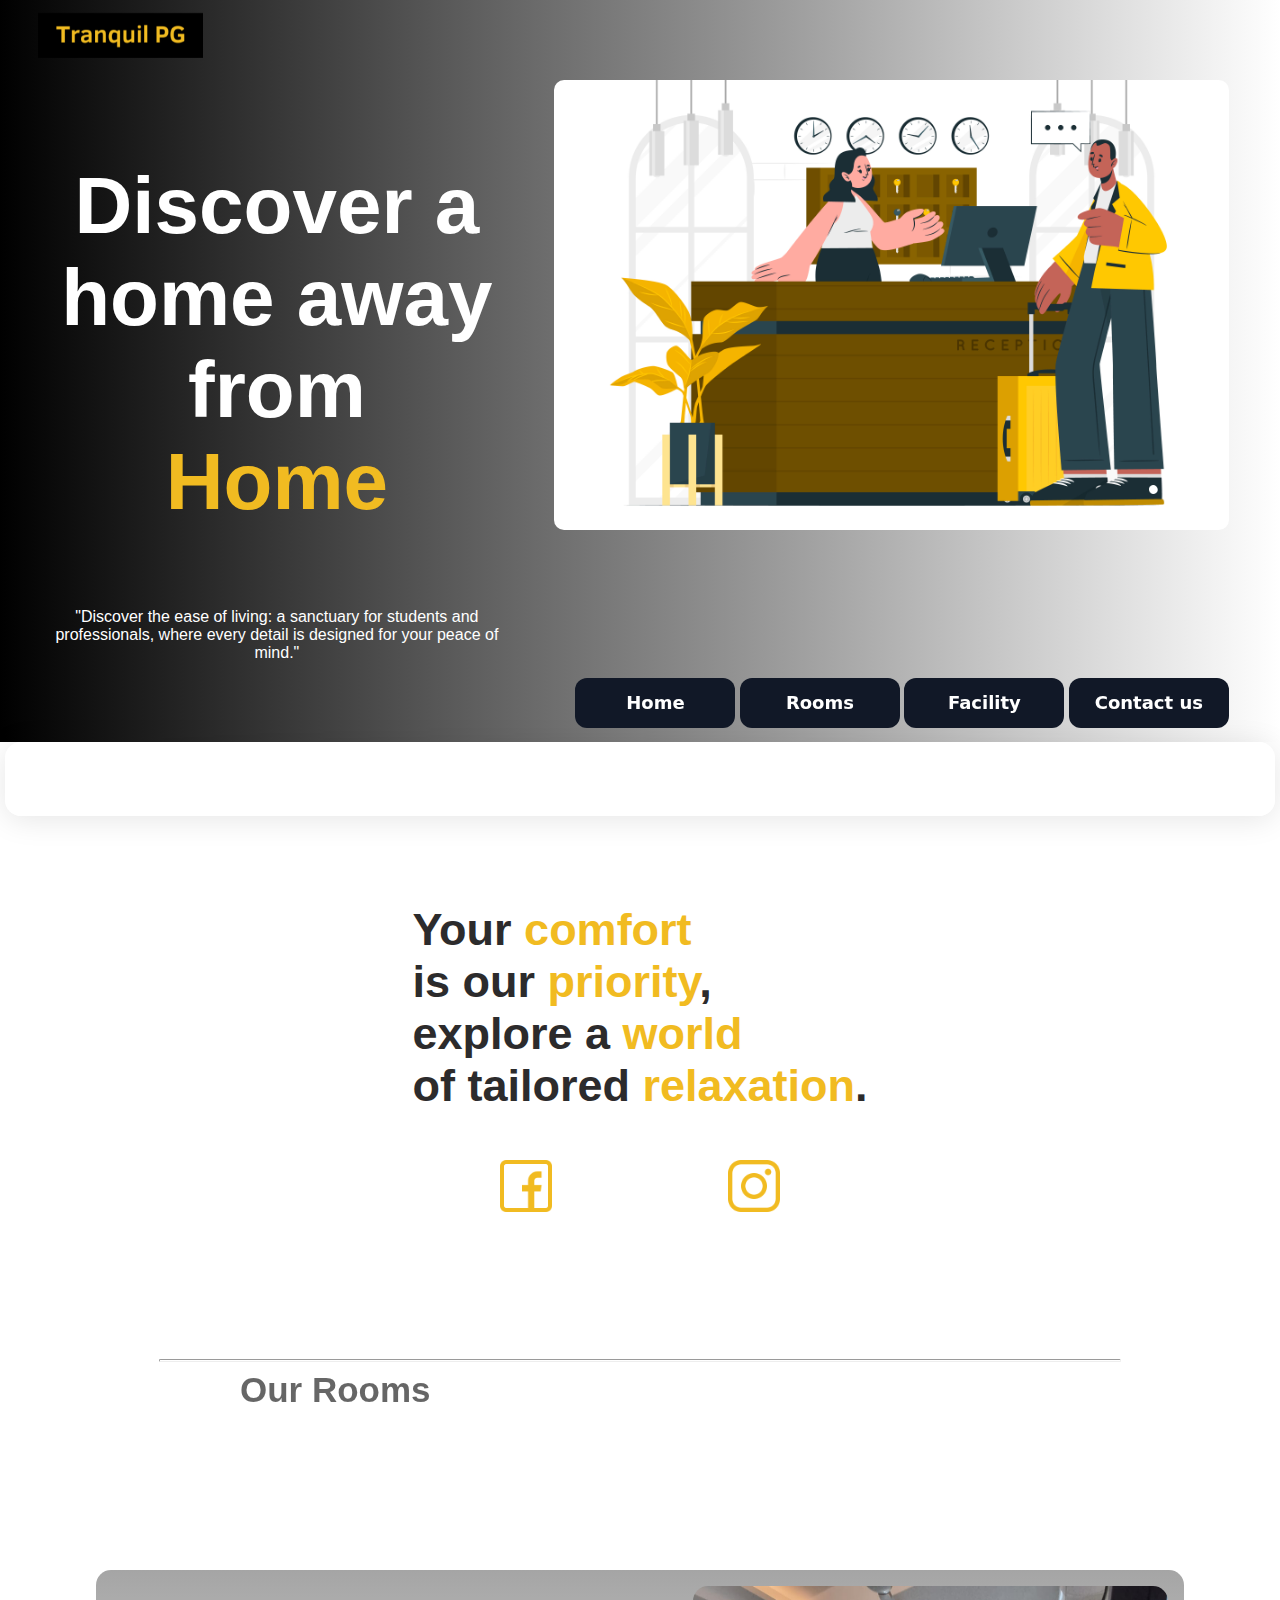
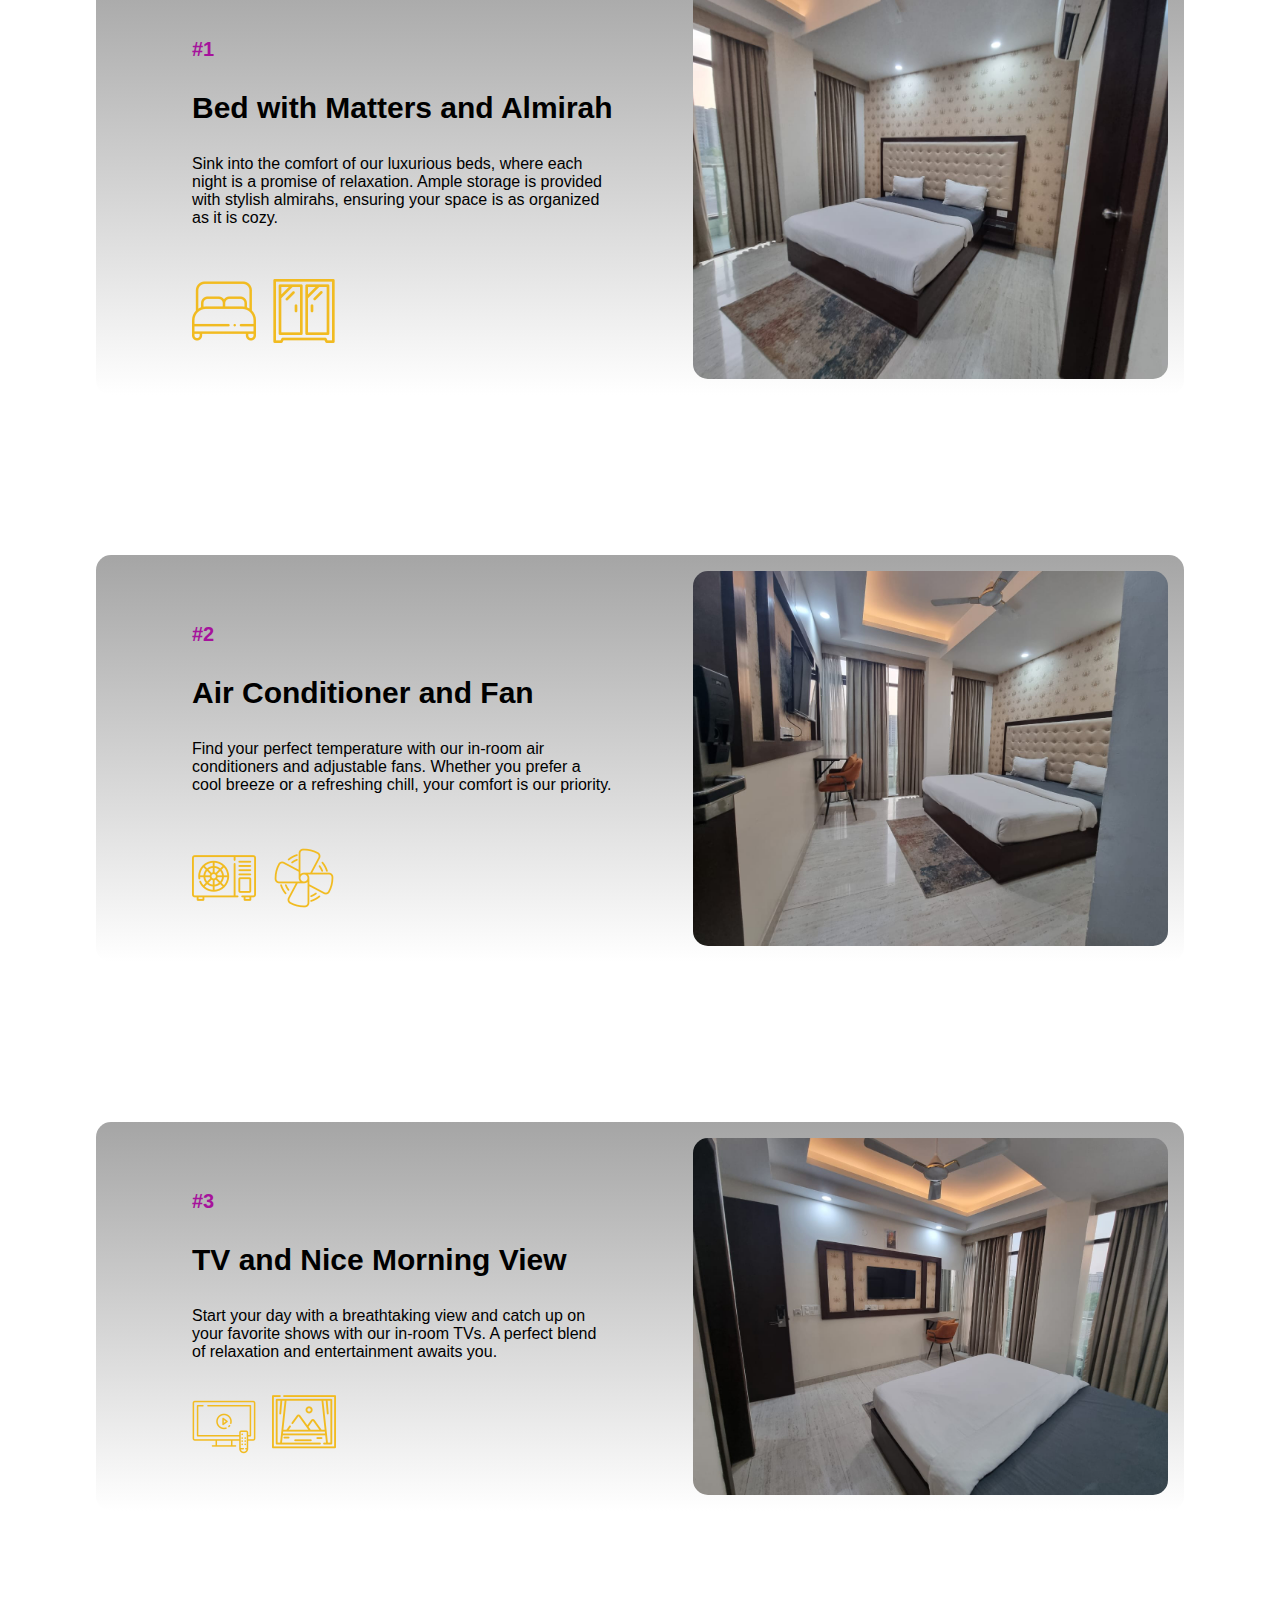
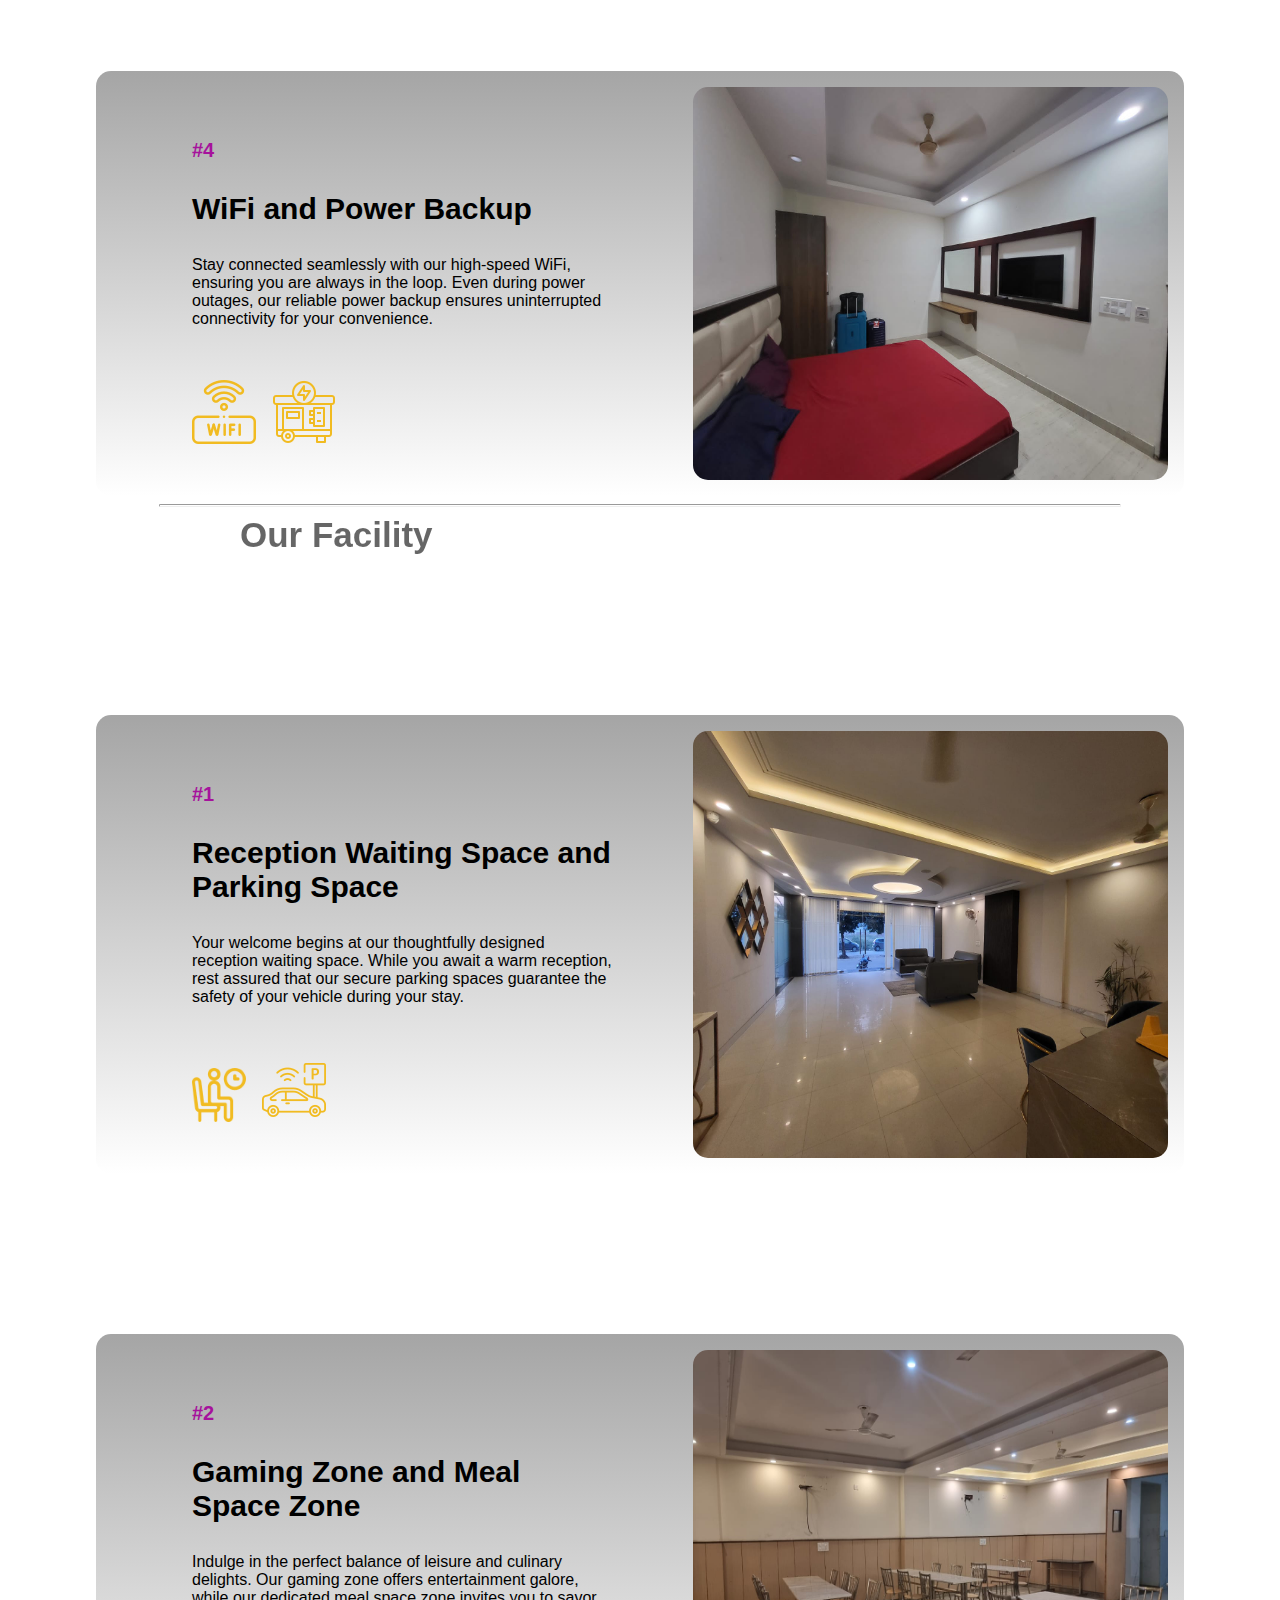
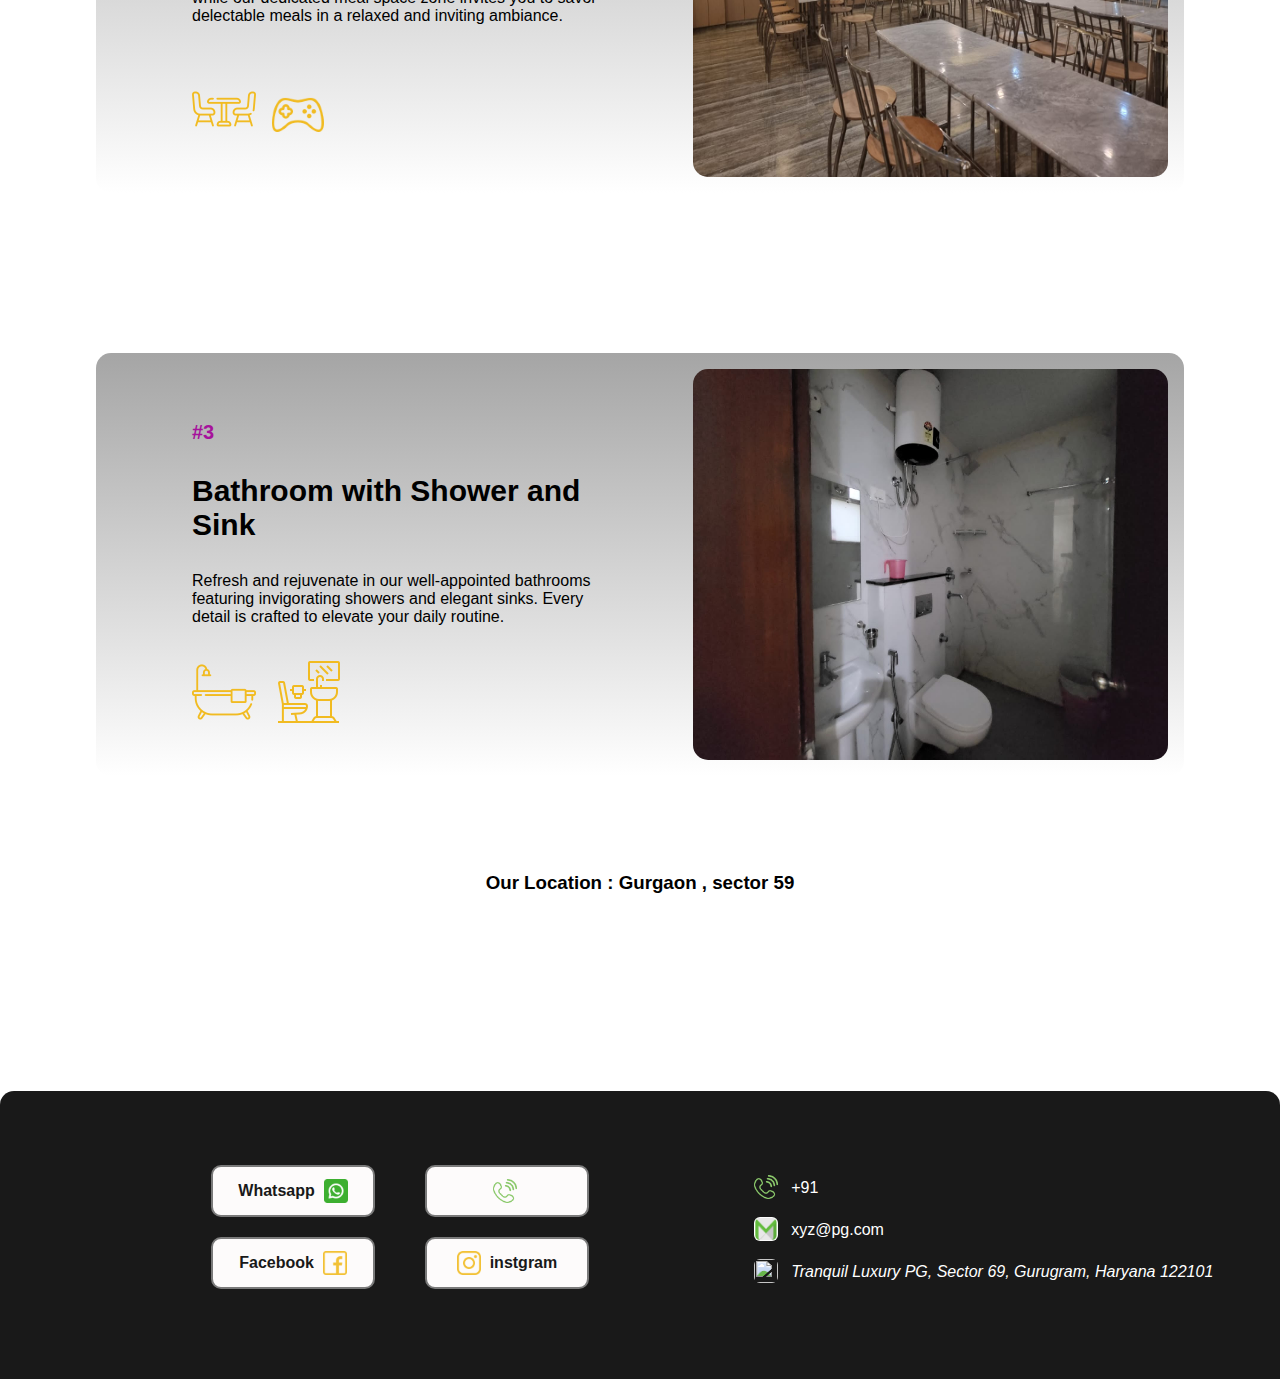
==== commit f7a49e0e: "hotel app" ====
--- a/hotelpg/index.html
+++ b/hotelpg/index.html
@@ -101,8 +101,8 @@
          </span><br> of tailored
          <span> relaxation</span>. <br>
          <div class="imgfd">
-            <a href="https://www.facebook.com/profile.php?id=61554590015520"><img src="images/facebook.png" alt=""></a>
-            <a href="https://www.instagram.com/tranquilluxurypg"><img src="images/instagram.png" alt=""> </a>
+            <a href=""><img src="images/facebook.png" alt=""></a>
+            <a href=""><img src="images/instagram.png" alt=""> </a>
             <!-- <a href=""></a><img src="images/pinterest.png" alt=""></a> -->
          </div>
       </span>
@@ -164,7 +164,7 @@
                in-room TVs. A perfect blend of relaxation and entertainment awaits you.</p> <br>
             <div class="">
                <img src="images/tv-monitor.png" alt="">&#10240;
-               <img src="images/view.png" alt="">
+               <a onclick="askCredentials()" target="_blank" rel="noopener noreferrer"><img src="images/view.png" alt=""></a>
             </div>
          </div>
          <img src="images/romthree.jpeg" alt="">
@@ -256,13 +256,13 @@
    <div class="vogr">
       <h3>Our Location : Gurgaon , sector 59</h3>
    </div>
-   <div class="bgrn">
+   <!-- <div class="bgrn">
       <div class=""><iframe
             src="https://www.google.com/maps/embed?pb=!1m18!1m12!1m3!1d3509.7211797179566!2d77.0408491!3d28.397488199999998!2m3!1f0!2f0!3f0!3m2!1i1024!2i768!4f13.1!3m3!1m2!1s0x390d2345c2d1d083%3A0x837969dedd49ab2c!2sTranquil%20Luxury%20PG!5e0!3m2!1sen!2sin!4v1703432156824!5m2!1sen!2sin"
             width="700" height="400" style="border:0;" allowfullscreen="" loading="lazy"
             referrerpolicy="no-referrer-when-downgrade"></iframe></div>
       <img width="320rem" src="images/buildingn.jpeg" alt="">
-   </div>
+   </div> -->
    <br>
 
 
@@ -274,19 +274,19 @@
       <div id="fookre">
 
          <div class="piccs">
-            <img class="imagoq" height="200" src="images/logoster.jpg" alt="">
+            <!-- <img class="imagoq" height="200" src="images/logoster.jpg" alt=""> -->
             <!-- <p class="imgfree">Feel Free to contact us 🤟</p> -->
          </div>
          <!-- <div class="fologo">Syleg</div> -->
          <div class="contactbybutton">
             <div class="duaol">
                <!-- FIRST BUTTON -->
-               <a href="https://wa.me/8130349684" target="_blank">
+               <a href="https://wa.me/" target="_blank">
                   <div class="buttondf">Whatsapp &nbsp;<img src="syimg/what.png" width="24" height="24" alt=""></div>
                </a>
                <!-- seconf contact line -->
-               <a href="tel:+91 8130349684">
-                  <div class="buttondf"><img width="24" height="24" src="images/call.png" alt=""> &nbsp; 8130349684
+               <a href="tel:+91 ">
+                  <div class="buttondf"><img width="24" height="24" src="images/call.png" alt=""> &nbsp; 
                   </div>
                </a>
             </div>
@@ -308,29 +308,29 @@
          <div class="mailds" style="cursor: pointer;">
             <!-- first mail -->
 
-            <a href="tel:+91 8130349684">
+            <a href="tel:+91">
                <div class="mailbuuns">
                   &nbsp;<img src="syimg/call.png" width="24" height="24" alt="" srcset=""
                      style="border-radius: 6px; margin-top: 12px;">&nbsp; &nbsp;
-                  <p type="tel">+91 8130349684</p>
+                  <p type="tel">+91 </p>
                </div>
             </a>
 
             <!-- second mail -->
 
-            <!-- <a href="mailto:services@tranquilpg.com">
+            <!-- <a href="mailto:">
                <div class="mailbuuns">
                   &nbsp;<img src="syimg/email.png" width="24" height="24" alt="" srcset=""
                      style="border-radius: 6px; margin-top: 12px;">&nbsp; &nbsp;
-                  <p type="email">services@tranquilpg.com</p>
+                  <p type="email"></p>
                </div>
             </a> -->
 
-            <a href="mailto:xyz@tranquilpg.com">
+            <a href="mailto:xyz@pg.com">
                <div class="mailbuuns">
                   &nbsp;<img src="syimg/email.png" width="24" height="24" alt="" srcset=""
                      style="border-radius: 6px; margin-top: 12px;">&nbsp; &nbsp;
-                  <p type="email">xyz@tranquilpg.com</p>
+                  <p type="email">xyz@pg.com</p>
                </div>
             </a>
             <!-- third mail -->
@@ -341,7 +341,7 @@
             <!-- addres goes here -->
             <address>
                <div class="mailbuuns">
-                  &nbsp;<img src="images/placeholder.png" width="24" height="24" alt="" srcset=""
+                  &nbsp;<img src="images/" width="24" height="24" alt="" srcset=""
                      style="border-radius: 6px; margin-top: 12px;">&nbsp; &nbsp;
                   <p>Tranquil Luxury PG, Sector 69, Gurugram, Haryana 122101</p>
                </div>
@@ -353,6 +353,30 @@
    </footer>
    </div>
 
+
+   <script>
+      // This is the predefined username and password for validation
+      const validUsername = "mybirthday23";
+      const validPassword = "Happy$chill247";
+
+      function askCredentials() {
+          // Ask for the unique name (username)
+          let username = prompt("Enter your username:");
+
+          // Ask for the password
+          let password = prompt("Enter your password:");
+
+          // Validate the credentials
+          if (username === validUsername && password === validPassword) {
+              alert("Credentials correct! Redirecting...");
+              window.location.href = "click.html";  // Redirect to another page if valid
+          } else {
+              alert("Invalid username or password. Please try again.");
+          }
+      }
+  </script>
+
+
 </body>
 
 </html>